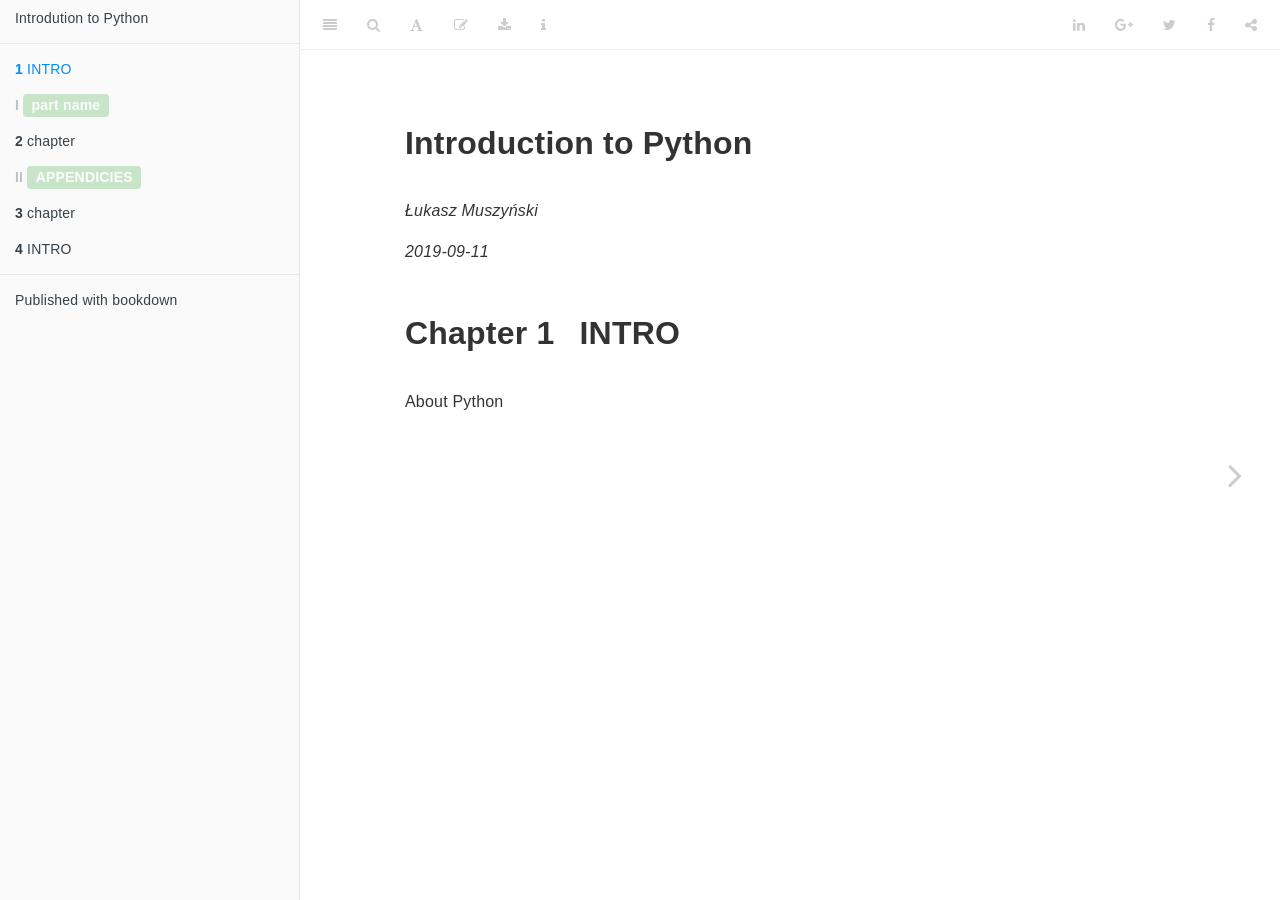
==== docs/index.html @ 128a9e72 "." ====
<!DOCTYPE html>
<html xmlns="http://www.w3.org/1999/xhtml" lang="" xml:lang="">
<head>

  <meta charset="utf-8" />
  <meta http-equiv="X-UA-Compatible" content="IE=edge" />
  <title>Introduction to Python</title>
  <meta name="description" content="Introduction to Python" />
  <meta name="generator" content="bookdown 0.11 and GitBook 2.6.7" />

  <meta property="og:title" content="Introduction to Python" />
  <meta property="og:type" content="book" />
  
  
  
  

  <meta name="twitter:card" content="summary" />
  <meta name="twitter:title" content="Introduction to Python" />
  
  
  

<meta name="author" content="Łukasz Muszyński" />


<meta name="date" content="2019-09-11" />

  <meta name="viewport" content="width=device-width, initial-scale=1" />
  <meta name="apple-mobile-web-app-capable" content="yes" />
  <meta name="apple-mobile-web-app-status-bar-style" content="black" />
  
  

<link rel="next" href="chapter.html">
<script src="libs/jquery-2.2.3/jquery.min.js"></script>
<link href="libs/gitbook-2.6.7/css/style.css" rel="stylesheet" />
<link href="libs/gitbook-2.6.7/css/plugin-table.css" rel="stylesheet" />
<link href="libs/gitbook-2.6.7/css/plugin-bookdown.css" rel="stylesheet" />
<link href="libs/gitbook-2.6.7/css/plugin-highlight.css" rel="stylesheet" />
<link href="libs/gitbook-2.6.7/css/plugin-search.css" rel="stylesheet" />
<link href="libs/gitbook-2.6.7/css/plugin-fontsettings.css" rel="stylesheet" />










<link rel="stylesheet" href="style.css" type="text/css" />
</head>

<body>



  <div class="book without-animation with-summary font-size-2 font-family-1" data-basepath=".">

    <div class="book-summary">
      <nav role="navigation">

<ul class="summary">
<li><a href="./">Introdution to Python</a></li>

<li class="divider"></li>
<li class="chapter" data-level="1" data-path="index.html"><a href="index.html"><i class="fa fa-check"></i><b>1</b> INTRO</a></li>
<li class="part"><span><b>I <lfg>part name</lfg></b></span></li>
<li class="chapter" data-level="2" data-path="chapter.html"><a href="chapter.html"><i class="fa fa-check"></i><b>2</b> chapter</a></li>
<li class="part"><span><b>II <lfg>APPENDICIES</lfg></b></span></li>
<li class="chapter" data-level="3" data-path="chapter-1.html"><a href="chapter-1.html"><i class="fa fa-check"></i><b>3</b> chapter</a></li>
<li class="chapter" data-level="4" data-path="intro-1.html"><a href="intro-1.html"><i class="fa fa-check"></i><b>4</b> INTRO</a></li>
<li class="divider"></li>
<li><a href="https://github.com/rstudio/bookdown" target="blank">Published with bookdown</a></li>

</ul>

      </nav>
    </div>

    <div class="book-body">
      <div class="body-inner">
        <div class="book-header" role="navigation">
          <h1>
            <i class="fa fa-circle-o-notch fa-spin"></i><a href="./">Introduction to Python</a>
          </h1>
        </div>

        <div class="page-wrapper" tabindex="-1" role="main">
          <div class="page-inner">

            <section class="normal" id="section-">
<div id="header">
<h1 class="title">Introduction to Python</h1>
<p class="author"><em>Łukasz Muszyński</em></p>
<p class="date"><em>2019-09-11</em></p>
</div>
<div id="intro" class="section level1">
<h1><span class="header-section-number">Chapter 1</span> INTRO</h1>
<p>About Python</p>

</div>



            </section>

          </div>
        </div>
      </div>

<a href="chapter.html" class="navigation navigation-next navigation-unique" aria-label="Next page"><i class="fa fa-angle-right"></i></a>
    </div>
  </div>
<script src="libs/gitbook-2.6.7/js/app.min.js"></script>
<script src="libs/gitbook-2.6.7/js/lunr.js"></script>
<script src="libs/gitbook-2.6.7/js/plugin-search.js"></script>
<script src="libs/gitbook-2.6.7/js/plugin-sharing.js"></script>
<script src="libs/gitbook-2.6.7/js/plugin-fontsettings.js"></script>
<script src="libs/gitbook-2.6.7/js/plugin-bookdown.js"></script>
<script src="libs/gitbook-2.6.7/js/jquery.highlight.js"></script>
<script>
gitbook.require(["gitbook"], function(gitbook) {
gitbook.start({
"sharing": {
"github": false,
"facebook": true,
"twitter": true,
"google": true,
"linkedin": true,
"weibo": false,
"instapaper": false,
"vk": false,
"all": ["facebook", "google", "twitter", "linkedin", "weibo", "instapaper"],
"instapper": false
},
"fontsettings": {
"theme": "white",
"family": "sans",
"size": 2
},
"edit": {
"link": "https://github.com/rstudio/bookdown-demo/edit/master/index.Rmd",
"text": "Edit"
},
"history": {
"link": null,
"text": null
},
"download": ["bookdown-Manual_R.pdf", "bookdown-Manual_R.epub"],
"toc": {
"collapse": "section",
"depth": 4
}
});
});
</script>

</body>

</html>
---- docs/libs/gitbook-2.6.7/css/style.css ----
/*! normalize.css v2.1.0 | MIT License | git.io/normalize */img,legend{border:0}*,.fa{-webkit-font-smoothing:antialiased}.fa-ul>li,sub,sup{position:relative}.book .book-body .page-wrapper .page-inner section.normal hr:after,.book-langs-index .inner .languages:after,.buttons:after,.dropdown-menu .buttons:after{clear:both}body,html{-ms-text-size-adjust:100%;-webkit-text-size-adjust:100%}article,aside,details,figcaption,figure,footer,header,hgroup,main,nav,section,summary{display:block}audio,canvas,video{display:inline-block}.hidden,[hidden]{display:none}audio:not([controls]){display:none;height:0}html{font-family:sans-serif}body,figure{margin:0}a:focus{outline:dotted thin}a:active,a:hover{outline:0}h1{font-size:2em;margin:.67em 0}abbr[title]{border-bottom:1px dotted}b,strong{font-weight:700}dfn{font-style:italic}hr{-moz-box-sizing:content-box;box-sizing:content-box;height:0}mark{background:#ff0;color:#000}code,kbd,pre,samp{font-family:monospace,serif;font-size:1em}pre{white-space:pre-wrap}q{quotes:"\201C" "\201D" "\2018" "\2019"}small{font-size:80%}sub,sup{font-size:75%;line-height:0;vertical-align:baseline}sup{top:-.5em}sub{bottom:-.25em}svg:not(:root){overflow:hidden}fieldset{border:1px solid silver;margin:0 2px;padding:.35em .625em .75em}legend{padding:0}button,input,select,textarea{font-family:inherit;font-size:100%;margin:0}button,input{line-height:normal}button,select{text-transform:none}button,html input[type=button],input[type=reset],input[type=submit]{-webkit-appearance:button;cursor:pointer}button[disabled],html input[disabled]{cursor:default}input[type=checkbox],input[type=radio]{box-sizing:border-box;padding:0}input[type=search]{-webkit-appearance:textfield;-moz-box-sizing:content-box;-webkit-box-sizing:content-box;box-sizing:content-box}input[type=search]::-webkit-search-cancel-button{margin-right:10px;}button::-moz-focus-inner,input::-moz-focus-inner{border:0;padding:0}textarea{overflow:auto;vertical-align:top}table{border-collapse:collapse;border-spacing:0}/*!
 * Preboot v2
 *
 * Open sourced under MIT license by @mdo.
 * Some variables and mixins from Bootstrap (Apache 2 license).
 */.link-inherit,.link-inherit:focus,.link-inherit:hover{color:inherit}.fa,.fa-stack{display:inline-block}/*!
 *  Font Awesome 4.1.0 by @davegandy - http://fontawesome.io - @fontawesome
 *  License - http://fontawesome.io/license (Font: SIL OFL 1.1, CSS: MIT License)
 */@font-face{font-family:FontAwesome;src:url(./fontawesome/fontawesome-webfont.ttf?v=4.1.0) format('truetype');font-weight:400;font-style:normal}.fa{font-family:FontAwesome;font-style:normal;font-weight:400;line-height:1;-moz-osx-font-smoothing:grayscale}.book .book-header,.book .book-summary{font-family:"Helvetica Neue",Helvetica,Arial,sans-serif}.fa-lg{font-size:1.33333333em;line-height:.75em;vertical-align:-15%}.fa-2x{font-size:2em}.fa-3x{font-size:3em}.fa-4x{font-size:4em}.fa-5x{font-size:5em}.fa-fw{width:1.28571429em;text-align:center}.fa-ul{padding-left:0;margin-left:2.14285714em;list-style-type:none}.fa-li{position:absolute;left:-2.14285714em;width:2.14285714em;top:.14285714em;text-align:center}.fa-li.fa-lg{left:-1.85714286em}.fa-border{padding:.2em .25em .15em;border:.08em solid #eee;border-radius:.1em}.pull-right{float:right}.pull-left{float:left}.fa.pull-left{margin-right:.3em}.fa.pull-right{margin-left:.3em}.fa-spin{-webkit-animation:spin 2s infinite linear;-moz-animation:spin 2s infinite linear;-o-animation:spin 2s infinite linear;animation:spin 2s infinite linear}@-moz-keyframes spin{0%{-moz-transform:rotate(0)}100%{-moz-transform:rotate(359deg)}}@-webkit-keyframes spin{0%{-webkit-transform:rotate(0)}100%{-webkit-transform:rotate(359deg)}}@-o-keyframes spin{0%{-o-transform:rotate(0)}100%{-o-transform:rotate(359deg)}}@keyframes spin{0%{-webkit-transform:rotate(0);transform:rotate(0)}100%{-webkit-transform:rotate(359deg);transform:rotate(359deg)}}.fa-rotate-90{filter:progid:DXImageTransform.Microsoft.BasicImage(rotation=1);-webkit-transform:rotate(90deg);-moz-transform:rotate(90deg);-ms-transform:rotate(90deg);-o-transform:rotate(90deg);transform:rotate(90deg)}.fa-rotate-180{filter:progid:DXImageTransform.Microsoft.BasicImage(rotation=2);-webkit-transform:rotate(180deg);-moz-transform:rotate(180deg);-ms-transform:rotate(180deg);-o-transform:rotate(180deg);transform:rotate(180deg)}.fa-rotate-270{filter:progid:DXImageTransform.Microsoft.BasicImage(rotation=3);-webkit-transform:rotate(270deg);-moz-transform:rotate(270deg);-ms-transform:rotate(270deg);-o-transform:rotate(270deg);transform:rotate(270deg)}.fa-flip-horizontal{filter:progid:DXImageTransform.Microsoft.BasicImage(rotation=0, mirror=1);-webkit-transform:scale(-1,1);-moz-transform:scale(-1,1);-ms-transform:scale(-1,1);-o-transform:scale(-1,1);transform:scale(-1,1)}.fa-flip-vertical{filter:progid:DXImageTransform.Microsoft.BasicImage(rotation=2, mirror=1);-webkit-transform:scale(1,-1);-moz-transform:scale(1,-1);-ms-transform:scale(1,-1);-o-transform:scale(1,-1);transform:scale(1,-1)}.fa-stack{position:relative;width:2em;height:2em;line-height:2em;vertical-align:middle}.fa-stack-1x,.fa-stack-2x{position:absolute;left:0;width:100%;text-align:center}.fa-stack-1x{line-height:inherit}.fa-stack-2x{font-size:2em}.fa-inverse{color:#fff}.fa-glass:before{content:"\f000"}.fa-music:before{content:"\f001"}.fa-search:before{content:"\f002"}.fa-envelope-o:before{content:"\f003"}.fa-heart:before{content:"\f004"}.fa-star:before{content:"\f005"}.fa-star-o:before{content:"\f006"}.fa-user:before{content:"\f007"}.fa-film:before{content:"\f008"}.fa-th-large:before{content:"\f009"}.fa-th:before{content:"\f00a"}.fa-th-list:before{content:"\f00b"}.fa-check:before{content:"\f00c"}.fa-times:before{content:"\f00d"}.fa-search-plus:before{content:"\f00e"}.fa-search-minus:before{content:"\f010"}.fa-power-off:before{content:"\f011"}.fa-signal:before{content:"\f012"}.fa-cog:before,.fa-gear:before{content:"\f013"}.fa-trash-o:before{content:"\f014"}.fa-home:before{content:"\f015"}.fa-file-o:before{content:"\f016"}.fa-clock-o:before{content:"\f017"}.fa-road:before{content:"\f018"}.fa-download:before{content:"\f019"}.fa-arrow-circle-o-down:before{content:"\f01a"}.fa-arrow-circle-o-up:before{content:"\f01b"}.fa-inbox:before{content:"\f01c"}.fa-play-circle-o:before{content:"\f01d"}.fa-repeat:before,.fa-rotate-right:before{content:"\f01e"}.fa-refresh:before{content:"\f021"}.fa-list-alt:before{content:"\f022"}.fa-lock:before{content:"\f023"}.fa-flag:before{content:"\f024"}.fa-headphones:before{content:"\f025"}.fa-volume-off:before{content:"\f026"}.fa-volume-down:before{content:"\f027"}.fa-volume-up:before{content:"\f028"}.fa-qrcode:before{content:"\f029"}.fa-barcode:before{content:"\f02a"}.fa-tag:before{content:"\f02b"}.fa-tags:before{content:"\f02c"}.fa-book:before{content:"\f02d"}.fa-bookmark:before{content:"\f02e"}.fa-print:before{content:"\f02f"}.fa-camera:before{content:"\f030"}.fa-font:before{content:"\f031"}.fa-bold:before{content:"\f032"}.fa-italic:before{content:"\f033"}.fa-text-height:before{content:"\f034"}.fa-text-width:before{content:"\f035"}.fa-align-left:before{content:"\f036"}.fa-align-center:before{content:"\f037"}.fa-align-right:before{content:"\f038"}.fa-align-justify:before{content:"\f039"}.fa-list:before{content:"\f03a"}.fa-dedent:before,.fa-outdent:before{content:"\f03b"}.fa-indent:before{content:"\f03c"}.fa-video-camera:before{content:"\f03d"}.fa-image:before,.fa-photo:before,.fa-picture-o:before{content:"\f03e"}.fa-pencil:before{content:"\f040"}.fa-map-marker:before{content:"\f041"}.fa-adjust:before{content:"\f042"}.fa-tint:before{content:"\f043"}.fa-edit:before,.fa-pencil-square-o:before{content:"\f044"}.fa-share-square-o:before{content:"\f045"}.fa-check-square-o:before{content:"\f046"}.fa-arrows:before{content:"\f047"}.fa-step-backward:before{content:"\f048"}.fa-fast-backward:before{content:"\f049"}.fa-backward:before{content:"\f04a"}.fa-play:before{content:"\f04b"}.fa-pause:before{content:"\f04c"}.fa-stop:before{content:"\f04d"}.fa-forward:before{content:"\f04e"}.fa-fast-forward:before{content:"\f050"}.fa-step-forward:before{content:"\f051"}.fa-eject:before{content:"\f052"}.fa-chevron-left:before{content:"\f053"}.fa-chevron-right:before{content:"\f054"}.fa-plus-circle:before{content:"\f055"}.fa-minus-circle:before{content:"\f056"}.fa-times-circle:before{content:"\f057"}.fa-check-circle:before{content:"\f058"}.fa-question-circle:before{content:"\f059"}.fa-info-circle:before{content:"\f05a"}.fa-crosshairs:before{content:"\f05b"}.fa-times-circle-o:before{content:"\f05c"}.fa-check-circle-o:before{content:"\f05d"}.fa-ban:before{content:"\f05e"}.fa-arrow-left:before{content:"\f060"}.fa-arrow-right:before{content:"\f061"}.fa-arrow-up:before{content:"\f062"}.fa-arrow-down:before{content:"\f063"}.fa-mail-forward:before,.fa-share:before{content:"\f064"}.fa-expand:before{content:"\f065"}.fa-compress:before{content:"\f066"}.fa-plus:before{content:"\f067"}.fa-minus:before{content:"\f068"}.fa-asterisk:before{content:"\f069"}.fa-exclamation-circle:before{content:"\f06a"}.fa-gift:before{content:"\f06b"}.fa-leaf:before{content:"\f06c"}.fa-fire:before{content:"\f06d"}.fa-eye:before{content:"\f06e"}.fa-eye-slash:before{content:"\f070"}.fa-exclamation-triangle:before,.fa-warning:before{content:"\f071"}.fa-plane:before{content:"\f072"}.fa-calendar:before{content:"\f073"}.fa-random:before{content:"\f074"}.fa-comment:before{content:"\f075"}.fa-magnet:before{content:"\f076"}.fa-chevron-up:before{content:"\f077"}.fa-chevron-down:before{content:"\f078"}.fa-retweet:before{content:"\f079"}.fa-shopping-cart:before{content:"\f07a"}.fa-folder:before{content:"\f07b"}.fa-folder-open:before{content:"\f07c"}.fa-arrows-v:before{content:"\f07d"}.fa-arrows-h:before{content:"\f07e"}.fa-bar-chart-o:before{content:"\f080"}.fa-twitter-square:before{content:"\f081"}.fa-facebook-square:before{content:"\f082"}.fa-camera-retro:before{content:"\f083"}.fa-key:before{content:"\f084"}.fa-cogs:before,.fa-gears:before{content:"\f085"}.fa-comments:before{content:"\f086"}.fa-thumbs-o-up:before{content:"\f087"}.fa-thumbs-o-down:before{content:"\f088"}.fa-star-half:before{content:"\f089"}.fa-heart-o:before{content:"\f08a"}.fa-sign-out:before{content:"\f08b"}.fa-linkedin-square:before{content:"\f08c"}.fa-thumb-tack:before{content:"\f08d"}.fa-external-link:before{content:"\f08e"}.fa-sign-in:before{content:"\f090"}.fa-trophy:before{content:"\f091"}.fa-github-square:before{content:"\f092"}.fa-upload:before{content:"\f093"}.fa-lemon-o:before{content:"\f094"}.fa-phone:before{content:"\f095"}.fa-square-o:before{content:"\f096"}.fa-bookmark-o:before{content:"\f097"}.fa-phone-square:before{content:"\f098"}.fa-twitter:before{content:"\f099"}.fa-facebook:before{content:"\f09a"}.fa-github:before{content:"\f09b"}.fa-unlock:before{content:"\f09c"}.fa-credit-card:before{content:"\f09d"}.fa-rss:before{content:"\f09e"}.fa-hdd-o:before{content:"\f0a0"}.fa-bullhorn:before{content:"\f0a1"}.fa-bell:before{content:"\f0f3"}.fa-certificate:before{content:"\f0a3"}.fa-hand-o-right:before{content:"\f0a4"}.fa-hand-o-left:before{content:"\f0a5"}.fa-hand-o-up:before{content:"\f0a6"}.fa-hand-o-down:before{content:"\f0a7"}.fa-arrow-circle-left:before{content:"\f0a8"}.fa-arrow-circle-right:before{content:"\f0a9"}.fa-arrow-circle-up:before{content:"\f0aa"}.fa-arrow-circle-down:before{content:"\f0ab"}.fa-globe:before{content:"\f0ac"}.fa-wrench:before{content:"\f0ad"}.fa-tasks:before{content:"\f0ae"}.fa-filter:before{content:"\f0b0"}.fa-briefcase:before{content:"\f0b1"}.fa-arrows-alt:before{content:"\f0b2"}.fa-group:before,.fa-users:before{content:"\f0c0"}.fa-chain:before,.fa-link:before{content:"\f0c1"}.fa-cloud:before{content:"\f0c2"}.fa-flask:before{content:"\f0c3"}.fa-cut:before,.fa-scissors:before{content:"\f0c4"}.fa-copy:before,.fa-files-o:before{content:"\f0c5"}.fa-paperclip:before{content:"\f0c6"}.fa-floppy-o:before,.fa-save:before{content:"\f0c7"}.fa-square:before{content:"\f0c8"}.fa-bars:before,.fa-navicon:before,.fa-reorder:before{content:"\f0c9"}.fa-list-ul:before{content:"\f0ca"}.fa-list-ol:before{content:"\f0cb"}.fa-strikethrough:before{content:"\f0cc"}.fa-underline:before{content:"\f0cd"}.fa-table:before{content:"\f0ce"}.fa-magic:before{content:"\f0d0"}.fa-truck:before{content:"\f0d1"}.fa-pinterest:before{content:"\f0d2"}.fa-pinterest-square:before{content:"\f0d3"}.fa-google-plus-square:before{content:"\f0d4"}.fa-google-plus:before{content:"\f0d5"}.fa-money:before{content:"\f0d6"}.fa-caret-down:before{content:"\f0d7"}.fa-caret-up:before{content:"\f0d8"}.fa-caret-left:before{content:"\f0d9"}.fa-caret-right:before{content:"\f0da"}.fa-columns:before{content:"\f0db"}.fa-sort:before,.fa-unsorted:before{content:"\f0dc"}.fa-sort-desc:before,.fa-sort-down:before{content:"\f0dd"}.fa-sort-asc:before,.fa-sort-up:before{content:"\f0de"}.fa-envelope:before{content:"\f0e0"}.fa-linkedin:before{content:"\f0e1"}.fa-rotate-left:before,.fa-undo:before{content:"\f0e2"}.fa-gavel:before,.fa-legal:before{content:"\f0e3"}.fa-dashboard:before,.fa-tachometer:before{content:"\f0e4"}.fa-comment-o:before{content:"\f0e5"}.fa-comments-o:before{content:"\f0e6"}.fa-bolt:before,.fa-flash:before{content:"\f0e7"}.fa-sitemap:before{content:"\f0e8"}.fa-umbrella:before{content:"\f0e9"}.fa-clipboard:before,.fa-paste:before{content:"\f0ea"}.fa-lightbulb-o:before{content:"\f0eb"}.fa-exchange:before{content:"\f0ec"}.fa-cloud-download:before{content:"\f0ed"}.fa-cloud-upload:before{content:"\f0ee"}.fa-user-md:before{content:"\f0f0"}.fa-stethoscope:before{content:"\f0f1"}.fa-suitcase:before{content:"\f0f2"}.fa-bell-o:before{content:"\f0a2"}.fa-coffee:before{content:"\f0f4"}.fa-cutlery:before{content:"\f0f5"}.fa-file-text-o:before{content:"\f0f6"}.fa-building-o:before{content:"\f0f7"}.fa-hospital-o:before{content:"\f0f8"}.fa-ambulance:before{content:"\f0f9"}.fa-medkit:before{content:"\f0fa"}.fa-fighter-jet:before{content:"\f0fb"}.fa-beer:before{content:"\f0fc"}.fa-h-square:before{content:"\f0fd"}.fa-plus-square:before{content:"\f0fe"}.fa-angle-double-left:before{content:"\f100"}.fa-angle-double-right:before{content:"\f101"}.fa-angle-double-up:before{content:"\f102"}.fa-angle-double-down:before{content:"\f103"}.fa-angle-left:before{content:"\f104"}.fa-angle-right:before{content:"\f105"}.fa-angle-up:before{content:"\f106"}.fa-angle-down:before{content:"\f107"}.fa-desktop:before{content:"\f108"}.fa-laptop:before{content:"\f109"}.fa-tablet:before{content:"\f10a"}.fa-mobile-phone:before,.fa-mobile:before{content:"\f10b"}.fa-circle-o:before{content:"\f10c"}.fa-quote-left:before{content:"\f10d"}.fa-quote-right:before{content:"\f10e"}.fa-spinner:before{content:"\f110"}.fa-circle:before{content:"\f111"}.fa-mail-reply:before,.fa-reply:before{content:"\f112"}.fa-github-alt:before{content:"\f113"}.fa-folder-o:before{content:"\f114"}.fa-folder-open-o:before{content:"\f115"}.fa-smile-o:before{content:"\f118"}.fa-frown-o:before{content:"\f119"}.fa-meh-o:before{content:"\f11a"}.fa-gamepad:before{content:"\f11b"}.fa-keyboard-o:before{content:"\f11c"}.fa-flag-o:before{content:"\f11d"}.fa-flag-checkered:before{content:"\f11e"}.fa-terminal:before{content:"\f120"}.fa-code:before{content:"\f121"}.fa-mail-reply-all:before,.fa-reply-all:before{content:"\f122"}.fa-star-half-empty:before,.fa-star-half-full:before,.fa-star-half-o:before{content:"\f123"}.fa-location-arrow:before{content:"\f124"}.fa-crop:before{content:"\f125"}.fa-code-fork:before{content:"\f126"}.fa-chain-broken:before,.fa-unlink:before{content:"\f127"}.fa-question:before{content:"\f128"}.fa-info:before{content:"\f129"}.fa-exclamation:before{content:"\f12a"}.fa-superscript:before{content:"\f12b"}.fa-subscript:before{content:"\f12c"}.fa-eraser:before{content:"\f12d"}.fa-puzzle-piece:before{content:"\f12e"}.fa-microphone:before{content:"\f130"}.fa-microphone-slash:before{content:"\f131"}.fa-shield:before{content:"\f132"}.fa-calendar-o:before{content:"\f133"}.fa-fire-extinguisher:before{content:"\f134"}.fa-rocket:before{content:"\f135"}.fa-maxcdn:before{content:"\f136"}.fa-chevron-circle-left:before{content:"\f137"}.fa-chevron-circle-right:before{content:"\f138"}.fa-chevron-circle-up:before{content:"\f139"}.fa-chevron-circle-down:before{content:"\f13a"}.fa-html5:before{content:"\f13b"}.fa-css3:before{content:"\f13c"}.fa-anchor:before{content:"\f13d"}.fa-unlock-alt:before{content:"\f13e"}.fa-bullseye:before{content:"\f140"}.fa-ellipsis-h:before{content:"\f141"}.fa-ellipsis-v:before{content:"\f142"}.fa-rss-square:before{content:"\f143"}.fa-play-circle:before{content:"\f144"}.fa-ticket:before{content:"\f145"}.fa-minus-square:before{content:"\f146"}.fa-minus-square-o:before{content:"\f147"}.fa-level-up:before{content:"\f148"}.fa-level-down:before{content:"\f149"}.fa-check-square:before{content:"\f14a"}.fa-pencil-square:before{content:"\f14b"}.fa-external-link-square:before{content:"\f14c"}.fa-share-square:before{content:"\f14d"}.fa-compass:before{content:"\f14e"}.fa-caret-square-o-down:before,.fa-toggle-down:before{content:"\f150"}.fa-caret-square-o-up:before,.fa-toggle-up:before{content:"\f151"}.fa-caret-square-o-right:before,.fa-toggle-right:before{content:"\f152"}.fa-eur:before,.fa-euro:before{content:"\f153"}.fa-gbp:before{content:"\f154"}.fa-dollar:before,.fa-usd:before{content:"\f155"}.fa-inr:before,.fa-rupee:before{content:"\f156"}.fa-cny:before,.fa-jpy:before,.fa-rmb:before,.fa-yen:before{content:"\f157"}.fa-rouble:before,.fa-rub:before,.fa-ruble:before{content:"\f158"}.fa-krw:before,.fa-won:before{content:"\f159"}.fa-bitcoin:before,.fa-btc:before{content:"\f15a"}.fa-file:before{content:"\f15b"}.fa-file-text:before{content:"\f15c"}.fa-sort-alpha-asc:before{content:"\f15d"}.fa-sort-alpha-desc:before{content:"\f15e"}.fa-sort-amount-asc:before{content:"\f160"}.fa-sort-amount-desc:before{content:"\f161"}.fa-sort-numeric-asc:before{content:"\f162"}.fa-sort-numeric-desc:before{content:"\f163"}.fa-thumbs-up:before{content:"\f164"}.fa-thumbs-down:before{content:"\f165"}.fa-youtube-square:before{content:"\f166"}.fa-youtube:before{content:"\f167"}.fa-xing:before{content:"\f168"}.fa-xing-square:before{content:"\f169"}.fa-youtube-play:before{content:"\f16a"}.fa-dropbox:before{content:"\f16b"}.fa-stack-overflow:before{content:"\f16c"}.fa-instagram:before{content:"\f16d"}.fa-flickr:before{content:"\f16e"}.fa-adn:before{content:"\f170"}.fa-bitbucket:before{content:"\f171"}.fa-bitbucket-square:before{content:"\f172"}.fa-tumblr:before{content:"\f173"}.fa-tumblr-square:before{content:"\f174"}.fa-long-arrow-down:before{content:"\f175"}.fa-long-arrow-up:before{content:"\f176"}.fa-long-arrow-left:before{content:"\f177"}.fa-long-arrow-right:before{content:"\f178"}.fa-apple:before{content:"\f179"}.fa-windows:before{content:"\f17a"}.fa-android:before{content:"\f17b"}.fa-linux:before{content:"\f17c"}.fa-dribbble:before{content:"\f17d"}.fa-skype:before{content:"\f17e"}.fa-foursquare:before{content:"\f180"}.fa-trello:before{content:"\f181"}.fa-female:before{content:"\f182"}.fa-male:before{content:"\f183"}.fa-gittip:before{content:"\f184"}.fa-sun-o:before{content:"\f185"}.fa-moon-o:before{content:"\f186"}.fa-archive:before{content:"\f187"}.fa-bug:before{content:"\f188"}.fa-vk:before{content:"\f189"}.fa-weibo:before{content:"\f18a"}.fa-renren:before{content:"\f18b"}.fa-pagelines:before{content:"\f18c"}.fa-stack-exchange:before{content:"\f18d"}.fa-arrow-circle-o-right:before{content:"\f18e"}.fa-arrow-circle-o-left:before{content:"\f190"}.fa-caret-square-o-left:before,.fa-toggle-left:before{content:"\f191"}.fa-dot-circle-o:before{content:"\f192"}.fa-wheelchair:before{content:"\f193"}.fa-vimeo-square:before{content:"\f194"}.fa-try:before,.fa-turkish-lira:before{content:"\f195"}.fa-plus-square-o:before{content:"\f196"}.fa-space-shuttle:before{content:"\f197"}.fa-slack:before{content:"\f198"}.fa-envelope-square:before{content:"\f199"}.fa-wordpress:before{content:"\f19a"}.fa-openid:before{content:"\f19b"}.fa-bank:before,.fa-institution:before,.fa-university:before{content:"\f19c"}.fa-graduation-cap:before,.fa-mortar-board:before{content:"\f19d"}.fa-yahoo:before{content:"\f19e"}.fa-google:before{content:"\f1a0"}.fa-reddit:before{content:"\f1a1"}.fa-reddit-square:before{content:"\f1a2"}.fa-stumbleupon-circle:before{content:"\f1a3"}.fa-stumbleupon:before{content:"\f1a4"}.fa-delicious:before{content:"\f1a5"}.fa-digg:before{content:"\f1a6"}.fa-pied-piper-square:before,.fa-pied-piper:before{content:"\f1a7"}.fa-pied-piper-alt:before{content:"\f1a8"}.fa-drupal:before{content:"\f1a9"}.fa-joomla:before{content:"\f1aa"}.fa-language:before{content:"\f1ab"}.fa-fax:before{content:"\f1ac"}.fa-building:before{content:"\f1ad"}.fa-child:before{content:"\f1ae"}.fa-paw:before{content:"\f1b0"}.fa-spoon:before{content:"\f1b1"}.fa-cube:before{content:"\f1b2"}.fa-cubes:before{content:"\f1b3"}.fa-behance:before{content:"\f1b4"}.fa-behance-square:before{content:"\f1b5"}.fa-steam:before{content:"\f1b6"}.fa-steam-square:before{content:"\f1b7"}.fa-recycle:before{content:"\f1b8"}.fa-automobile:before,.fa-car:before{content:"\f1b9"}.fa-cab:before,.fa-taxi:before{content:"\f1ba"}.fa-tree:before{content:"\f1bb"}.fa-spotify:before{content:"\f1bc"}.fa-deviantart:before{content:"\f1bd"}.fa-soundcloud:before{content:"\f1be"}.fa-database:before{content:"\f1c0"}.fa-file-pdf-o:before{content:"\f1c1"}.fa-file-word-o:before{content:"\f1c2"}.fa-file-excel-o:before{content:"\f1c3"}.fa-file-powerpoint-o:before{content:"\f1c4"}.fa-file-image-o:before,.fa-file-photo-o:before,.fa-file-picture-o:before{content:"\f1c5"}.fa-file-archive-o:before,.fa-file-zip-o:before{content:"\f1c6"}.fa-file-audio-o:before,.fa-file-sound-o:before{content:"\f1c7"}.fa-file-movie-o:before,.fa-file-video-o:before{content:"\f1c8"}.fa-file-code-o:before{content:"\f1c9"}.fa-vine:before{content:"\f1ca"}.fa-codepen:before{content:"\f1cb"}.fa-jsfiddle:before{content:"\f1cc"}.fa-life-bouy:before,.fa-life-ring:before,.fa-life-saver:before,.fa-support:before{content:"\f1cd"}.fa-circle-o-notch:before{content:"\f1ce"}.fa-ra:before,.fa-rebel:before{content:"\f1d0"}.fa-empire:before,.fa-ge:before{content:"\f1d1"}.fa-git-square:before{content:"\f1d2"}.fa-git:before{content:"\f1d3"}.fa-hacker-news:before{content:"\f1d4"}.fa-tencent-weibo:before{content:"\f1d5"}.fa-qq:before{content:"\f1d6"}.fa-wechat:before,.fa-weixin:before{content:"\f1d7"}.fa-paper-plane:before,.fa-send:before{content:"\f1d8"}.fa-paper-plane-o:before,.fa-send-o:before{content:"\f1d9"}.fa-history:before{content:"\f1da"}.fa-circle-thin:before{content:"\f1db"}.fa-header:before{content:"\f1dc"}.fa-paragraph:before{content:"\f1dd"}.fa-sliders:before{content:"\f1de"}.fa-share-alt:before{content:"\f1e0"}.fa-share-alt-square:before{content:"\f1e1"}.fa-bomb:before{content:"\f1e2"}.book-langs-index{width:100%;height:100%;padding:40px 0;margin:0;overflow:auto}@media (max-width:600px){.book-langs-index{padding:0}}.book-langs-index .inner{max-width:600px;width:100%;margin:0 auto;padding:30px;background:#fff;border-radius:3px}.book-langs-index .inner h3{margin:0}.book-langs-index .inner .languages{list-style:none;padding:20px 30px;margin-top:20px;border-top:1px solid #eee}.book-langs-index .inner .languages:after,.book-langs-index .inner .languages:before{content:" ";display:table;line-height:0}.book-langs-index .inner .languages li{width:50%;float:left;padding:10px 5px;font-size:16px}@media (max-width:600px){.book-langs-index .inner .languages li{width:100%;max-width:100%}}.book .book-header{overflow:visible;height:50px;padding:0 8px;z-index:2;font-size:.85em;color:#7e888b;background:0 0}.book .book-header .btn{display:block;height:50px;padding:0 15px;border-bottom:none;color:#ccc;text-transform:uppercase;line-height:50px;-webkit-box-shadow:none!important;box-shadow:none!important;position:relative;font-size:14px}.book .book-header .btn:hover{position:relative;text-decoration:none;color:#444;background:0 0}.book .book-header h1{margin:0;font-size:20px;font-weight:200;text-align:center;line-height:50px;opacity:0;padding-left:200px;padding-right:200px;-webkit-transition:opacity .2s ease;-moz-transition:opacity .2s ease;-o-transition:opacity .2s ease;transition:opacity .2s ease;overflow:hidden;text-overflow:ellipsis;white-space:nowrap}.book .book-header h1 a,.book .book-header h1 a:hover{color:inherit;text-decoration:none}@media (max-width:1000px){.book .book-header h1{display:none}}.book .book-header h1 i{display:none}.book .book-header:hover h1{opacity:1}.book.is-loading .book-header h1 i{display:inline-block}.book.is-loading .book-header h1 a{display:none}.dropdown{position:relative}.dropdown-menu{position:absolute;top:100%;left:0;z-index:100;display:none;float:left;min-width:160px;padding:0;margin:2px 0 0;list-style:none;font-size:14px;background-color:#fafafa;border:1px solid rgba(0,0,0,.07);border-radius:1px;-webkit-box-shadow:0 6px 12px rgba(0,0,0,.175);box-shadow:0 6px 12px rgba(0,0,0,.175);background-clip:padding-box}.dropdown-menu.open{display:block}.dropdown-menu.dropdown-left{left:auto;right:4%}.dropdown-menu.dropdown-left .dropdown-caret{right:14px;left:auto}.dropdown-menu .dropdown-caret{position:absolute;top:-8px;left:14px;width:18px;height:10px;float:left;overflow:hidden}.dropdown-menu .dropdown-caret .caret-inner,.dropdown-menu .dropdown-caret .caret-outer{display:inline-block;top:0;border-left:9px solid transparent;border-right:9px solid transparent;position:absolute}.dropdown-menu .dropdown-caret .caret-outer{border-bottom:9px solid rgba(0,0,0,.1);height:auto;left:0;width:auto;margin-left:-1px}.dropdown-menu .dropdown-caret .caret-inner{margin-top:-1px;top:1px;border-bottom:9px solid #fafafa}.dropdown-menu .buttons{border-bottom:1px solid rgba(0,0,0,.07)}.dropdown-menu .buttons:after,.dropdown-menu .buttons:before{content:" ";display:table;line-height:0}.dropdown-menu .buttons:last-child{border-bottom:none}.dropdown-menu .buttons .button{border:0;background-color:transparent;color:#a6a6a6;width:100%;text-align:center;float:left;line-height:1.42857143;padding:8px 4px}.alert,.dropdown-menu .buttons .button:hover{color:#444}.dropdown-menu .buttons .button:focus,.dropdown-menu .buttons .button:hover{outline:0}.dropdown-menu .buttons .button.size-2{width:50%}.dropdown-menu .buttons .button.size-3{width:33%}.alert{padding:15px;margin-bottom:20px;background:#eee;border-bottom:5px solid #ddd}.alert-success{background:#dff0d8;border-color:#d6e9c6;color:#3c763d}.alert-info{background:#d9edf7;border-color:#bce8f1;color:#31708f}.alert-danger{background:#f2dede;border-color:#ebccd1;color:#a94442}.alert-warning{background:#fcf8e3;border-color:#faebcc;color:#8a6d3b}.book .book-summary{position:absolute;top:0;left:-300px;bottom:0;z-index:1;width:300px;color:#364149;background:#fafafa;border-right:1px solid rgba(0,0,0,.07);-webkit-transition:left 250ms ease;-moz-transition:left 250ms ease;-o-transition:left 250ms ease;transition:left 250ms ease}.book .book-summary ul.summary{position:absolute;top:0;left:0;right:0;bottom:0;overflow-y:auto;list-style:none;margin:0;padding:0;-webkit-transition:top .5s ease;-moz-transition:top .5s ease;-o-transition:top .5s ease;transition:top .5s ease}.book .book-summary ul.summary li{list-style:none}.book .book-summary ul.summary li.divider{height:1px;margin:7px 0;overflow:hidden;background:rgba(0,0,0,.07)}.book .book-summary ul.summary li i.fa-check{display:none;position:absolute;right:9px;top:16px;font-size:9px;color:#3c3}.book .book-summary ul.summary li.done>a{color:#364149;font-weight:400}.book .book-summary ul.summary li.done>a i{display:inline}.book .book-summary ul.summary li a,.book .book-summary ul.summary li span{display:block;padding:10px 15px;border-bottom:none;color:#364149;background:0 0;text-overflow:ellipsis;overflow:hidden;white-space:nowrap;position:relative}.book .book-summary ul.summary li span{cursor:not-allowed;opacity:.3;filter:alpha(opacity=30)}.book .book-summary ul.summary li a:hover,.book .book-summary ul.summary li.active>a{color:#008cff;background:0 0;text-decoration:none}.book .book-summary ul.summary li ul{padding-left:20px}@media (max-width:600px){.book .book-summary{width:calc(100% - 60px);bottom:0;left:-100%}}.book.with-summary .book-summary{left:0}.book.without-animation .book-summary{-webkit-transition:none!important;-moz-transition:none!important;-o-transition:none!important;transition:none!important}.book{position:relative;width:100%;height:100%}.book .book-body,.book .book-body .body-inner{position:absolute;top:0;left:0;overflow-y:auto;bottom:0;right:0}.book .book-body{color:#000;background:#fff;-webkit-transition:left 250ms ease;-moz-transition:left 250ms ease;-o-transition:left 250ms ease;transition:left 250ms ease}.book .book-body .page-wrapper{position:relative;outline:0}.book .book-body .page-wrapper .page-inner{max-width:800px;margin:0 auto;padding:20px 0 40px}.book .book-body .page-wrapper .page-inner section{margin:0;padding:5px 15px;background:#fff;border-radius:2px;line-height:1.7;font-size:1.6rem}.book .book-body .page-wrapper .page-inner .btn-group .btn{border-radius:0;background:#eee;border:0}@media (max-width:1240px){.book .book-body{-webkit-transition:-webkit-transform 250ms ease;-moz-transition:-moz-transform 250ms ease;-o-transition:-o-transform 250ms ease;transition:transform 250ms ease;padding-bottom:20px}.book .book-body .body-inner{position:static;min-height:calc(100% - 50px)}}@media (min-width:600px){.book.with-summary .book-body{left:300px}}@media (max-width:600px){.book.with-summary{overflow:hidden}.book.with-summary .book-body{-webkit-transform:translate(calc(100% - 60px),0);-moz-transform:translate(calc(100% - 60px),0);-ms-transform:translate(calc(100% - 60px),0);-o-transform:translate(calc(100% - 60px),0);transform:translate(calc(100% - 60px),0)}}.book.without-animation .book-body{-webkit-transition:none!important;-moz-transition:none!important;-o-transition:none!important;transition:none!important}.buttons:after,.buttons:before{content:" ";display:table;line-height:0}.button{border:0;background:#eee;color:#666;width:100%;text-align:center;float:left;line-height:1.42857143;padding:8px 4px}.button:hover{color:#444}.button:focus,.button:hover{outline:0}.button.size-2{width:50%}.button.size-3{width:33%}.book .book-body .page-wrapper .page-inner section{display:none}.book .book-body .page-wrapper .page-inner section.normal{display:block;word-wrap:break-word;overflow:hidden;color:#333;line-height:1.7;text-size-adjust:100%;-ms-text-size-adjust:100%;-webkit-text-size-adjust:100%;-moz-text-size-adjust:100%}.book .book-body .page-wrapper .page-inner section.normal *{box-sizing:border-box;-webkit-box-sizing:border-box;}.book .book-body .page-wrapper .page-inner section.normal>:first-child{margin-top:0!important}.book .book-body .page-wrapper .page-inner section.normal>:last-child{margin-bottom:0!important}.book .book-body .page-wrapper .page-inner section.normal blockquote,.book .book-body .page-wrapper .page-inner section.normal code,.book .book-body .page-wrapper .page-inner section.normal figure,.book .book-body .page-wrapper .page-inner section.normal img,.book .book-body .page-wrapper .page-inner section.normal pre,.book .book-body .page-wrapper .page-inner section.normal table,.book .book-body .page-wrapper .page-inner section.normal tr{page-break-inside:avoid}.book .book-body .page-wrapper .page-inner section.normal h2,.book .book-body .page-wrapper .page-inner section.normal h3,.book .book-body .page-wrapper .page-inner section.normal h4,.book .book-body .page-wrapper .page-inner section.normal h5,.book .book-body .page-wrapper .page-inner section.normal p{orphans:3;widows:3}.book .book-body .page-wrapper .page-inner section.normal h1,.book .book-body .page-wrapper .page-inner section.normal h2,.book .book-body .page-wrapper .page-inner section.normal h3,.book .book-body .page-wrapper .page-inner section.normal h4,.book .book-body .page-wrapper .page-inner section.normal h5{page-break-after:avoid}.book .book-body .page-wrapper .page-inner section.normal b,.book .book-body .page-wrapper .page-inner section.normal strong{font-weight:700}.book .book-body .page-wrapper .page-inner section.normal em{font-style:italic}.book .book-body .page-wrapper .page-inner section.normal blockquote,.book .book-body .page-wrapper .page-inner section.normal dl,.book .book-body .page-wrapper .page-inner section.normal ol,.book .book-body .page-wrapper .page-inner section.normal p,.book .book-body .page-wrapper .page-inner section.normal table,.book .book-body .page-wrapper .page-inner section.normal ul{margin-top:0;margin-bottom:.85em}.book .book-body .page-wrapper .page-inner section.normal a{color:#4183c4;text-decoration:none;background:0 0}.book .book-body .page-wrapper .page-inner section.normal a:active,.book .book-body .page-wrapper .page-inner section.normal a:focus,.book .book-body .page-wrapper .page-inner section.normal a:hover{outline:0;text-decoration:underline}.book .book-body .page-wrapper .page-inner section.normal img{border:0;max-width:100%}.book .book-body .page-wrapper .page-inner section.normal hr{height:4px;padding:0;margin:1.7em 0;overflow:hidden;background-color:#e7e7e7;border:none}.book .book-body .page-wrapper .page-inner section.normal hr:after,.book .book-body .page-wrapper .page-inner section.normal hr:before{display:table;content:" "}.book .book-body .page-wrapper .page-inner section.normal h1,.book .book-body .page-wrapper .page-inner section.normal h2,.book .book-body .page-wrapper .page-inner section.normal h3,.book .book-body .page-wrapper .page-inner section.normal h4,.book .book-body .page-wrapper .page-inner section.normal h5,.book .book-body .page-wrapper .page-inner section.normal h6{margin-top:1.275em;margin-bottom:.85em;}.book .book-body .page-wrapper .page-inner section.normal h1{font-size:2em}.book .book-body .page-wrapper .page-inner section.normal h2{font-size:1.75em}.book .book-body .page-wrapper .page-inner section.normal h3{font-size:1.5em}.book .book-body .page-wrapper .page-inner section.normal h4{font-size:1.25em}.book .book-body .page-wrapper .page-inner section.normal h5{font-size:1em}.book .book-body .page-wrapper .page-inner section.normal h6{font-size:1em;color:#777}.book .book-body .page-wrapper .page-inner section.normal code,.book .book-body .page-wrapper .page-inner section.normal pre{font-family:Consolas,"Liberation Mono",Menlo,Courier,monospace;direction:ltr;border:none;color:inherit}.book .book-body .page-wrapper .page-inner section.normal pre{overflow:auto;word-wrap:normal;margin:0 0 1.275em;padding:.85em 1em;background:#f7f7f7}.book .book-body .page-wrapper .page-inner section.normal pre>code{display:inline;max-width:initial;padding:0;margin:0;overflow:initial;line-height:inherit;font-size:.85em;white-space:pre;background:0 0}.book .book-body .page-wrapper .page-inner section.normal pre>code:after,.book .book-body .page-wrapper .page-inner section.normal pre>code:before{content:normal}.book .book-body .page-wrapper .page-inner section.normal code{padding:.2em;margin:0;font-size:.85em;background-color:#f7f7f7}.book .book-body .page-wrapper .page-inner section.normal code:after,.book .book-body .page-wrapper .page-inner section.normal code:before{letter-spacing:-.2em;content:"\00a0"}.book .book-body .page-wrapper .page-inner section.normal ol,.book .book-body .page-wrapper .page-inner section.normal ul{padding:0 0 0 2em;margin:0 0 .85em}.book .book-body .page-wrapper .page-inner section.normal ol ol,.book .book-body .page-wrapper .page-inner section.normal ol ul,.book .book-body .page-wrapper .page-inner section.normal ul ol,.book .book-body .page-wrapper .page-inner section.normal ul ul{margin-top:0;margin-bottom:0}.book .book-body .page-wrapper .page-inner section.normal ol ol{list-style-type:lower-roman}.book .book-body .page-wrapper .page-inner section.normal blockquote{margin:0 0 .85em;padding:0 15px;opacity:0.75;border-left:4px solid #dcdcdc}.book .book-body .page-wrapper .page-inner section.normal blockquote:first-child{margin-top:0}.book .book-body .page-wrapper .page-inner section.normal blockquote:last-child{margin-bottom:0}.book .book-body .page-wrapper .page-inner section.normal dl{padding:0}.book .book-body .page-wrapper .page-inner section.normal dl dt{padding:0;margin-top:.85em;font-style:italic;font-weight:700}.book .book-body .page-wrapper .page-inner section.normal dl dd{padding:0 .85em;margin-bottom:.85em}.book .book-body .page-wrapper .page-inner section.normal dd{margin-left:0}.book .book-body .page-wrapper .page-inner section.normal .glossary-term{cursor:help;text-decoration:underline}.book .book-body .navigation{position:absolute;top:50px;bottom:0;margin:0;max-width:150px;min-width:90px;display:flex;justify-content:center;align-content:center;flex-direction:column;font-size:40px;color:#ccc;text-align:center;-webkit-transition:all 350ms ease;-moz-transition:all 350ms ease;-o-transition:all 350ms ease;transition:all 350ms ease}.book .book-body .navigation:hover{text-decoration:none;color:#444}.book .book-body .navigation.navigation-next{right:0}.book .book-body .navigation.navigation-prev{left:0}@media (max-width:1240px){.book .book-body .navigation{position:static;top:auto;max-width:50%;width:50%;display:inline-block;float:left}.book .book-body .navigation.navigation-unique{max-width:100%;width:100%}}.book .book-body .page-wrapper .page-inner section.glossary{margin-bottom:40px}.book .book-body .page-wrapper .page-inner section.glossary h2 a,.book .book-body .page-wrapper .page-inner section.glossary h2 a:hover{color:inherit;text-decoration:none}.book .book-body .page-wrapper .page-inner section.glossary .glossary-index{list-style:none;margin:0;padding:0}.book .book-body .page-wrapper .page-inner section.glossary .glossary-index li{display:inline;margin:0 8px;white-space:nowrap}*{-webkit-box-sizing:border-box;-moz-box-sizing:border-box;box-sizing:border-box;-webkit-overflow-scrolling:touch;-webkit-tap-highlight-color:transparent;-webkit-text-size-adjust:none;-webkit-touch-callout:none}a{text-decoration:none}body,html{height:100%}html{font-size:62.5%}body{text-rendering:optimizeLegibility;font-smoothing:antialiased;font-family:"Helvetica Neue",Helvetica,Arial,sans-serif;font-size:14px;letter-spacing:.2px;text-size-adjust:100%}
.book .book-summary ul.summary li a span {display:inline;padding:initial;overflow:visible;cursor:auto;opacity:1;}
---- docs/libs/gitbook-2.6.7/css/plugin-table.css ----
.book .book-body .page-wrapper .page-inner section.normal table{display:table;width:100%;border-collapse:collapse;border-spacing:0;overflow:auto}.book .book-body .page-wrapper .page-inner section.normal table td,.book .book-body .page-wrapper .page-inner section.normal table th{padding:6px 13px;border:1px solid #ddd}.book .book-body .page-wrapper .page-inner section.normal table tr{background-color:#fff;border-top:1px solid #ccc}.book .book-body .page-wrapper .page-inner section.normal table tr:nth-child(2n){background-color:#f8f8f8}.book .book-body .page-wrapper .page-inner section.normal table th{font-weight:700}
---- docs/libs/gitbook-2.6.7/css/plugin-bookdown.css ----
.book .book-header h1 {
  padding-left: 20px;
  padding-right: 20px;
}
.book .book-header.fixed {
  position: fixed;
  right: 0;
  top: 0;
  left: 0;
  border-bottom: 1px solid rgba(0,0,0,.07);
}
span.search-highlight {
  background-color: #ffff88;
}
@media (min-width: 600px) {
  .book.with-summary .book-header.fixed {
    left: 300px;
  }
}
@media (max-width: 1240px) {
  .book .book-body.fixed {
    top: 50px;
  }
  .book .book-body.fixed .body-inner {
    top: auto;
  }
}
@media (max-width: 600px) {
  .book.with-summary .book-header.fixed {
    left: calc(100% - 60px);
    min-width: 300px;
  }
  .book.with-summary .book-body {
    transform: none;
    left: calc(100% - 60px);
    min-width: 300px;
  }
  .book .book-body.fixed {
    top: 0;
  }
}

.book .book-body.fixed .body-inner {
  top: 50px;
}
.book .book-body .page-wrapper .page-inner section.normal sub, .book .book-body .page-wrapper .page-inner section.normal sup {
  font-size: 85%;
}

@media print {
  .book .book-summary, .book .book-body .book-header, .fa {
    display: none !important;
  }
  .book .book-body.fixed {
    left: 0px;
  }
  .book .book-body,.book .book-body .body-inner, .book.with-summary {
    overflow: visible !important;
  }
}
.kable_wrapper {
  border-spacing: 20px 0;
  border-collapse: separate;
  border: none;
  margin: auto;
}
.kable_wrapper > tbody > tr > td {
  vertical-align: top;
}
.book .book-body .page-wrapper .page-inner section.normal table tr.header {
  border-top-width: 2px;
}
.book .book-body .page-wrapper .page-inner section.normal table tr:last-child td {
  border-bottom-width: 2px;
}
.book .book-body .page-wrapper .page-inner section.normal table td, .book .book-body .page-wrapper .page-inner section.normal table th {
  border-left: none;
  border-right: none;
}
.book .book-body .page-wrapper .page-inner section.normal table.kable_wrapper > tbody > tr, .book .book-body .page-wrapper .page-inner section.normal table.kable_wrapper > tbody > tr > td {
  border-top: none;
}
.book .book-body .page-wrapper .page-inner section.normal table.kable_wrapper > tbody > tr:last-child > td {
    border-bottom: none;
}

div.theorem, div.lemma, div.corollary, div.proposition, div.conjecture {
  font-style: italic;
}
span.theorem, span.lemma, span.corollary, span.proposition, span.conjecture {
  font-style: normal;
}
div.proof:after {
  content: "\25a2";
  float: right;
}
.header-section-number {
  padding-right: .5em;
}
---- docs/libs/gitbook-2.6.7/css/plugin-highlight.css ----
.book .book-body .page-wrapper .page-inner section.normal pre,
.book .book-body .page-wrapper .page-inner section.normal code {
  /* http://jmblog.github.com/color-themes-for-google-code-highlightjs */
  /* Tomorrow Comment */
  /* Tomorrow Red */
  /* Tomorrow Orange */
  /* Tomorrow Yellow */
  /* Tomorrow Green */
  /* Tomorrow Aqua */
  /* Tomorrow Blue */
  /* Tomorrow Purple */
}
.book .book-body .page-wrapper .page-inner section.normal pre .hljs-comment,
.book .book-body .page-wrapper .page-inner section.normal code .hljs-comment,
.book .book-body .page-wrapper .page-inner section.normal pre .hljs-title,
.book .book-body .page-wrapper .page-inner section.normal code .hljs-title {
  color: #8e908c;
}
.book .book-body .page-wrapper .page-inner section.normal pre .hljs-variable,
.book .book-body .page-wrapper .page-inner section.normal code .hljs-variable,
.book .book-body .page-wrapper .page-inner section.normal pre .hljs-attribute,
.book .book-body .page-wrapper .page-inner section.normal code .hljs-attribute,
.book .book-body .page-wrapper .page-inner section.normal pre .hljs-tag,
.book .book-body .page-wrapper .page-inner section.normal code .hljs-tag,
.book .book-body .page-wrapper .page-inner section.normal pre .hljs-regexp,
.book .book-body .page-wrapper .page-inner section.normal code .hljs-regexp,
.book .book-body .page-wrapper .page-inner section.normal pre .ruby .hljs-constant,
.book .book-body .page-wrapper .page-inner section.normal code .ruby .hljs-constant,
.book .book-body .page-wrapper .page-inner section.normal pre .xml .hljs-tag .hljs-title,
.book .book-body .page-wrapper .page-inner section.normal code .xml .hljs-tag .hljs-title,
.book .book-body .page-wrapper .page-inner section.normal pre .xml .hljs-pi,
.book .book-body .page-wrapper .page-inner section.normal code .xml .hljs-pi,
.book .book-body .page-wrapper .page-inner section.normal pre .xml .hljs-doctype,
.book .book-body .page-wrapper .page-inner section.normal code .xml .hljs-doctype,
.book .book-body .page-wrapper .page-inner section.normal pre .html .hljs-doctype,
.book .book-body .page-wrapper .page-inner section.normal code .html .hljs-doctype,
.book .book-body .page-wrapper .page-inner section.normal pre .css .hljs-id,
.book .book-body .page-wrapper .page-inner section.normal code .css .hljs-id,
.book .book-body .page-wrapper .page-inner section.normal pre .css .hljs-class,
.book .book-body .page-wrapper .page-inner section.normal code .css .hljs-class,
.book .book-body .page-wrapper .page-inner section.normal pre .css .hljs-pseudo,
.book .book-body .page-wrapper .page-inner section.normal code .css .hljs-pseudo {
  color: #c82829;
}
.book .book-body .page-wrapper .page-inner section.normal pre .hljs-number,
.book .book-body .page-wrapper .page-inner section.normal code .hljs-number,
.book .book-body .page-wrapper .page-inner section.normal pre .hljs-preprocessor,
.book .book-body .page-wrapper .page-inner section.normal code .hljs-preprocessor,
.book .book-body .page-wrapper .page-inner section.normal pre .hljs-pragma,
.book .book-body .page-wrapper .page-inner section.normal code .hljs-pragma,
.book .book-body .page-wrapper .page-inner section.normal pre .hljs-built_in,
.book .book-body .page-wrapper .page-inner section.normal code .hljs-built_in,
.book .book-body .page-wrapper .page-inner section.normal pre .hljs-literal,
.book .book-body .page-wrapper .page-inner section.normal code .hljs-literal,
.book .book-body .page-wrapper .page-inner section.normal pre .hljs-params,
.book .book-body .page-wrapper .page-inner section.normal code .hljs-params,
.book .book-body .page-wrapper .page-inner section.normal pre .hljs-constant,
.book .book-body .page-wrapper .page-inner section.normal code .hljs-constant {
  color: #f5871f;
}
.book .book-body .page-wrapper .page-inner section.normal pre .ruby .hljs-class .hljs-title,
.book .book-body .page-wrapper .page-inner section.normal code .ruby .hljs-class .hljs-title,
.book .book-body .page-wrapper .page-inner section.normal pre .css .hljs-rules .hljs-attribute,
.book .book-body .page-wrapper .page-inner section.normal code .css .hljs-rules .hljs-attribute {
  color: #eab700;
}
.book .book-body .page-wrapper .page-inner section.normal pre .hljs-string,
.book .book-body .page-wrapper .page-inner section.normal code .hljs-string,
.book .book-body .page-wrapper .page-inner section.normal pre .hljs-value,
.book .book-body .page-wrapper .page-inner section.normal code .hljs-value,
.book .book-body .page-wrapper .page-inner section.normal pre .hljs-inheritance,
.book .book-body .page-wrapper .page-inner section.normal code .hljs-inheritance,
.book .book-body .page-wrapper .page-inner section.normal pre .hljs-header,
.book .book-body .page-wrapper .page-inner section.normal code .hljs-header,
.book .book-body .page-wrapper .page-inner section.normal pre .ruby .hljs-symbol,
.book .book-body .page-wrapper .page-inner section.normal code .ruby .hljs-symbol,
.book .book-body .page-wrapper .page-inner section.normal pre .xml .hljs-cdata,
.book .book-body .page-wrapper .page-inner section.normal code .xml .hljs-cdata {
  color: #718c00;
}
.book .book-body .page-wrapper .page-inner section.normal pre .css .hljs-hexcolor,
.book .book-body .page-wrapper .page-inner section.normal code .css .hljs-hexcolor {
  color: #3e999f;
}
.book .book-body .page-wrapper .page-inner section.normal pre .hljs-function,
.book .book-body .page-wrapper .page-inner section.normal code .hljs-function,
.book .book-body .page-wrapper .page-inner section.normal pre .python .hljs-decorator,
.book .book-body .page-wrapper .page-inner section.normal code .python .hljs-decorator,
.book .book-body .page-wrapper .page-inner section.normal pre .python .hljs-title,
.book .book-body .page-wrapper .page-inner section.normal code .python .hljs-title,
.book .book-body .page-wrapper .page-inner section.normal pre .ruby .hljs-function .hljs-title,
.book .book-body .page-wrapper .page-inner section.normal code .ruby .hljs-function .hljs-title,
.book .book-body .page-wrapper .page-inner section.normal pre .ruby .hljs-title .hljs-keyword,
.book .book-body .page-wrapper .page-inner section.normal code .ruby .hljs-title .hljs-keyword,
.book .book-body .page-wrapper .page-inner section.normal pre .perl .hljs-sub,
.book .book-body .page-wrapper .page-inner section.normal code .perl .hljs-sub,
.book .book-body .page-wrapper .page-inner section.normal pre .javascript .hljs-title,
.book .book-body .page-wrapper .page-inner section.normal code .javascript .hljs-title,
.book .book-body .page-wrapper .page-inner section.normal pre .coffeescript .hljs-title,
.book .book-body .page-wrapper .page-inner section.normal code .coffeescript .hljs-title {
  color: #4271ae;
}
.book .book-body .page-wrapper .page-inner section.normal pre .hljs-keyword,
.book .book-body .page-wrapper .page-inner section.normal code .hljs-keyword,
.book .book-body .page-wrapper .page-inner section.normal pre .javascript .hljs-function,
.book .book-body .page-wrapper .page-inner section.normal code .javascript .hljs-function {
  color: #8959a8;
}
.book .book-body .page-wrapper .page-inner section.normal pre .hljs,
.book .book-body .page-wrapper .page-inner section.normal code .hljs {
  display: block;
  background: white;
  color: #4d4d4c;
  padding: 0.5em;
}
.book .book-body .page-wrapper .page-inner section.normal pre .coffeescript .javascript,
.book .book-body .page-wrapper .page-inner section.normal code .coffeescript .javascript,
.book .book-body .page-wrapper .page-inner section.normal pre .javascript .xml,
.book .book-body .page-wrapper .page-inner section.normal code .javascript .xml,
.book .book-body .page-wrapper .page-inner section.normal pre .tex .hljs-formula,
.book .book-body .page-wrapper .page-inner section.normal code .tex .hljs-formula,
.book .book-body .page-wrapper .page-inner section.normal pre .xml .javascript,
.book .book-body .page-wrapper .page-inner section.normal code .xml .javascript,
.book .book-body .page-wrapper .page-inner section.normal pre .xml .vbscript,
.book .book-body .page-wrapper .page-inner section.normal code .xml .vbscript,
.book .book-body .page-wrapper .page-inner section.normal pre .xml .css,
.book .book-body .page-wrapper .page-inner section.normal code .xml .css,
.book .book-body .page-wrapper .page-inner section.normal pre .xml .hljs-cdata,
.book .book-body .page-wrapper .page-inner section.normal code .xml .hljs-cdata {
  opacity: 0.5;
}
.book.color-theme-1 .book-body .page-wrapper .page-inner section.normal pre,
.book.color-theme-1 .book-body .page-wrapper .page-inner section.normal code {
  /*

Orginal Style from ethanschoonover.com/solarized (c) Jeremy Hull <sourdrums@gmail.com>

*/
  /* Solarized Green */
  /* Solarized Cyan */
  /* Solarized Blue */
  /* Solarized Yellow */
  /* Solarized Orange */
  /* Solarized Red */
  /* Solarized Violet */
}
.book.color-theme-1 .book-body .page-wrapper .page-inner section.normal pre .hljs,
.book.color-theme-1 .book-body .page-wrapper .page-inner section.normal code .hljs {
  display: block;
  padding: 0.5em;
  background: #fdf6e3;
  color: #657b83;
}
.book.color-theme-1 .book-body .page-wrapper .page-inner section.normal pre .hljs-comment,
.book.color-theme-1 .book-body .page-wrapper .page-inner section.normal code .hljs-comment,
.book.color-theme-1 .book-body .page-wrapper .page-inner section.normal pre .hljs-template_comment,
.book.color-theme-1 .book-body .page-wrapper .page-inner section.normal code .hljs-template_comment,
.book.color-theme-1 .book-body .page-wrapper .page-inner section.normal pre .diff .hljs-header,
.book.color-theme-1 .book-body .page-wrapper .page-inner section.normal code .diff .hljs-header,
.book.color-theme-1 .book-body .page-wrapper .page-inner section.normal pre .hljs-doctype,
.book.color-theme-1 .book-body .page-wrapper .page-inner section.normal code .hljs-doctype,
.book.color-theme-1 .book-body .page-wrapper .page-inner section.normal pre .hljs-pi,
.book.color-theme-1 .book-body .page-wrapper .page-inner section.normal code .hljs-pi,
.book.color-theme-1 .book-body .page-wrapper .page-inner section.normal pre .lisp .hljs-string,
.book.color-theme-1 .book-body .page-wrapper .page-inner section.normal code .lisp .hljs-string,
.book.color-theme-1 .book-body .page-wrapper .page-inner section.normal pre .hljs-javadoc,
.book.color-theme-1 .book-body .page-wrapper .page-inner section.normal code .hljs-javadoc {
  color: #93a1a1;
}
.book.color-theme-1 .book-body .page-wrapper .page-inner section.normal pre .hljs-keyword,
.book.color-theme-1 .book-body .page-wrapper .page-inner section.normal code .hljs-keyword,
.book.color-theme-1 .book-body .page-wrapper .page-inner section.normal pre .hljs-winutils,
.book.color-theme-1 .book-body .page-wrapper .page-inner section.normal code .hljs-winutils,
.book.color-theme-1 .book-body .page-wrapper .page-inner section.normal pre .method,
.book.color-theme-1 .book-body .page-wrapper .page-inner section.normal code .method,
.book.color-theme-1 .book-body .page-wrapper .page-inner section.normal pre .hljs-addition,
.book.color-theme-1 .book-body .page-wrapper .page-inner section.normal code .hljs-addition,
.book.color-theme-1 .book-body .page-wrapper .page-inner section.normal pre .css .hljs-tag,
.book.color-theme-1 .book-body .page-wrapper .page-inner section.normal code .css .hljs-tag,
.book.color-theme-1 .book-body .page-wrapper .page-inner section.normal pre .hljs-request,
.book.color-theme-1 .book-body .page-wrapper .page-inner section.normal code .hljs-request,
.book.color-theme-1 .book-body .page-wrapper .page-inner section.normal pre .hljs-status,
.book.color-theme-1 .book-body .page-wrapper .page-inner section.normal code .hljs-status,
.book.color-theme-1 .book-body .page-wrapper .page-inner section.normal pre .nginx .hljs-title,
.book.color-theme-1 .book-body .page-wrapper .page-inner section.normal code .nginx .hljs-title {
  color: #859900;
}
.book.color-theme-1 .book-body .page-wrapper .page-inner section.normal pre .hljs-number,
.book.color-theme-1 .book-body .page-wrapper .page-inner section.normal code .hljs-number,
.book.color-theme-1 .book-body .page-wrapper .page-inner section.normal pre .hljs-command,
.book.color-theme-1 .book-body .page-wrapper .page-inner section.normal code .hljs-command,
.book.color-theme-1 .book-body .page-wrapper .page-inner section.normal pre .hljs-string,
.book.color-theme-1 .book-body .page-wrapper .page-inner section.normal code .hljs-string,
.book.color-theme-1 .book-body .page-wrapper .page-inner section.normal pre .hljs-tag .hljs-value,
.book.color-theme-1 .book-body .page-wrapper .page-inner section.normal code .hljs-tag .hljs-value,
.book.color-theme-1 .book-body .page-wrapper .page-inner section.normal pre .hljs-rules .hljs-value,
.book.color-theme-1 .book-body .page-wrapper .page-inner section.normal code .hljs-rules .hljs-value,
.book.color-theme-1 .book-body .page-wrapper .page-inner section.normal pre .hljs-phpdoc,
.book.color-theme-1 .book-body .page-wrapper .page-inner section.normal code .hljs-phpdoc,
.book.color-theme-1 .book-body .page-wrapper .page-inner section.normal pre .tex .hljs-formula,
.book.color-theme-1 .book-body .page-wrapper .page-inner section.normal code .tex .hljs-formula,
.book.color-theme-1 .book-body .page-wrapper .page-inner section.normal pre .hljs-regexp,
.book.color-theme-1 .book-body .page-wrapper .page-inner section.normal code .hljs-regexp,
.book.color-theme-1 .book-body .page-wrapper .page-inner section.normal pre .hljs-hexcolor,
.book.color-theme-1 .book-body .page-wrapper .page-inner section.normal code .hljs-hexcolor,
.book.color-theme-1 .book-body .page-wrapper .page-inner section.normal pre .hljs-link_url,
.book.color-theme-1 .book-body .page-wrapper .page-inner section.normal code .hljs-link_url {
  color: #2aa198;
}
.book.color-theme-1 .book-body .page-wrapper .page-inner section.normal pre .hljs-title,
.book.color-theme-1 .book-body .page-wrapper .page-inner section.normal code .hljs-title,
.book.color-theme-1 .book-body .page-wrapper .page-inner section.normal pre .hljs-localvars,
.book.color-theme-1 .book-body .page-wrapper .page-inner section.normal code .hljs-localvars,
.book.color-theme-1 .book-body .page-wrapper .page-inner section.normal pre .hljs-chunk,
.book.color-theme-1 .book-body .page-wrapper .page-inner section.normal code .hljs-chunk,
.book.color-theme-1 .book-body .page-wrapper .page-inner section.normal pre .hljs-decorator,
.book.color-theme-1 .book-body .page-wrapper .page-inner section.normal code .hljs-decorator,
.book.color-theme-1 .book-body .page-wrapper .page-inner section.normal pre .hljs-built_in,
.book.color-theme-1 .book-body .page-wrapper .page-inner section.normal code .hljs-built_in,
.book.color-theme-1 .book-body .page-wrapper .page-inner section.normal pre .hljs-identifier,
.book.color-theme-1 .book-body .page-wrapper .page-inner section.normal code .hljs-identifier,
.book.color-theme-1 .book-body .page-wrapper .page-inner section.normal pre .vhdl .hljs-literal,
.book.color-theme-1 .book-body .page-wrapper .page-inner section.normal code .vhdl .hljs-literal,
.book.color-theme-1 .book-body .page-wrapper .page-inner section.normal pre .hljs-id,
.book.color-theme-1 .book-body .page-wrapper .page-inner section.normal code .hljs-id,
.book.color-theme-1 .book-body .page-wrapper .page-inner section.normal pre .css .hljs-function,
.book.color-theme-1 .book-body .page-wrapper .page-inner section.normal code .css .hljs-function {
  color: #268bd2;
}
.book.color-theme-1 .book-body .page-wrapper .page-inner section.normal pre .hljs-attribute,
.book.color-theme-1 .book-body .page-wrapper .page-inner section.normal code .hljs-attribute,
.book.color-theme-1 .book-body .page-wrapper .page-inner section.normal pre .hljs-variable,
.book.color-theme-1 .book-body .page-wrapper .page-inner section.normal code .hljs-variable,
.book.color-theme-1 .book-body .page-wrapper .page-inner section.normal pre .lisp .hljs-body,
.book.color-theme-1 .book-body .page-wrapper .page-inner section.normal code .lisp .hljs-body,
.book.color-theme-1 .book-body .page-wrapper .page-inner section.normal pre .smalltalk .hljs-number,
.book.color-theme-1 .book-body .page-wrapper .page-inner section.normal code .smalltalk .hljs-number,
.book.color-theme-1 .book-body .page-wrapper .page-inner section.normal pre .hljs-constant,
.book.color-theme-1 .book-body .page-wrapper .page-inner section.normal code .hljs-constant,
.book.color-theme-1 .book-body .page-wrapper .page-inner section.normal pre .hljs-class .hljs-title,
.book.color-theme-1 .book-body .page-wrapper .page-inner section.normal code .hljs-class .hljs-title,
.book.color-theme-1 .book-body .page-wrapper .page-inner section.normal pre .hljs-parent,
.book.color-theme-1 .book-body .page-wrapper .page-inner section.normal code .hljs-parent,
.book.color-theme-1 .book-body .page-wrapper .page-inner section.normal pre .haskell .hljs-type,
.book.color-theme-1 .book-body .page-wrapper .page-inner section.normal code .haskell .hljs-type,
.book.color-theme-1 .book-body .page-wrapper .page-inner section.normal pre .hljs-link_reference,
.book.color-theme-1 .book-body .page-wrapper .page-inner section.normal code .hljs-link_reference {
  color: #b58900;
}
.book.color-theme-1 .book-body .page-wrapper .page-inner section.normal pre .hljs-preprocessor,
.book.color-theme-1 .book-body .page-wrapper .page-inner section.normal code .hljs-preprocessor,
.book.color-theme-1 .book-body .page-wrapper .page-inner section.normal pre .hljs-preprocessor .hljs-keyword,
.book.color-theme-1 .book-body .page-wrapper .page-inner section.normal code .hljs-preprocessor .hljs-keyword,
.book.color-theme-1 .book-body .page-wrapper .page-inner section.normal pre .hljs-pragma,
.book.color-theme-1 .book-body .page-wrapper .page-inner section.normal code .hljs-pragma,
.book.color-theme-1 .book-body .page-wrapper .page-inner section.normal pre .hljs-shebang,
.book.color-theme-1 .book-body .page-wrapper .page-inner section.normal code .hljs-shebang,
.book.color-theme-1 .book-body .page-wrapper .page-inner section.normal pre .hljs-symbol,
.book.color-theme-1 .book-body .page-wrapper .page-inner section.normal code .hljs-symbol,
.book.color-theme-1 .book-body .page-wrapper .page-inner section.normal pre .hljs-symbol .hljs-string,
.book.color-theme-1 .book-body .page-wrapper .page-inner section.normal code .hljs-symbol .hljs-string,
.book.color-theme-1 .book-body .page-wrapper .page-inner section.normal pre .diff .hljs-change,
.book.color-theme-1 .book-body .page-wrapper .page-inner section.normal code .diff .hljs-change,
.book.color-theme-1 .book-body .page-wrapper .page-inner section.normal pre .hljs-special,
.book.color-theme-1 .book-body .page-wrapper .page-inner section.normal code .hljs-special,
.book.color-theme-1 .book-body .page-wrapper .page-inner section.normal pre .hljs-attr_selector,
.book.color-theme-1 .book-body .page-wrapper .page-inner section.normal code .hljs-attr_selector,
.book.color-theme-1 .book-body .page-wrapper .page-inner section.normal pre .hljs-subst,
.book.color-theme-1 .book-body .page-wrapper .page-inner section.normal code .hljs-subst,
.book.color-theme-1 .book-body .page-wrapper .page-inner section.normal pre .hljs-cdata,
.book.color-theme-1 .book-body .page-wrapper .page-inner section.normal code .hljs-cdata,
.book.color-theme-1 .book-body .page-wrapper .page-inner section.normal pre .clojure .hljs-title,
.book.color-theme-1 .book-body .page-wrapper .page-inner section.normal code .clojure .hljs-title,
.book.color-theme-1 .book-body .page-wrapper .page-inner section.normal pre .css .hljs-pseudo,
.book.color-theme-1 .book-body .page-wrapper .page-inner section.normal code .css .hljs-pseudo,
.book.color-theme-1 .book-body .page-wrapper .page-inner section.normal pre .hljs-header,
.book.color-theme-1 .book-body .page-wrapper .page-inner section.normal code .hljs-header {
  color: #cb4b16;
}
.book.color-theme-1 .book-body .page-wrapper .page-inner section.normal pre .hljs-deletion,
.book.color-theme-1 .book-body .page-wrapper .page-inner section.normal code .hljs-deletion,
.book.color-theme-1 .book-body .page-wrapper .page-inner section.normal pre .hljs-important,
.book.color-theme-1 .book-body .page-wrapper .page-inner section.normal code .hljs-important {
  color: #dc322f;
}
.book.color-theme-1 .book-body .page-wrapper .page-inner section.normal pre .hljs-link_label,
.book.color-theme-1 .book-body .page-wrapper .page-inner section.normal code .hljs-link_label {
  color: #6c71c4;
}
.book.color-theme-1 .book-body .page-wrapper .page-inner section.normal pre .tex .hljs-formula,
.book.color-theme-1 .book-body .page-wrapper .page-inner section.normal code .tex .hljs-formula {
  background: #eee8d5;
}
.book.color-theme-2 .book-body .page-wrapper .page-inner section.normal pre,
.book.color-theme-2 .book-body .page-wrapper .page-inner section.normal code {
  /* Tomorrow Night Bright Theme */
  /* Original theme - https://github.com/chriskempson/tomorrow-theme */
  /* http://jmblog.github.com/color-themes-for-google-code-highlightjs */
  /* Tomorrow Comment */
  /* Tomorrow Red */
  /* Tomorrow Orange */
  /* Tomorrow Yellow */
  /* Tomorrow Green */
  /* Tomorrow Aqua */
  /* Tomorrow Blue */
  /* Tomorrow Purple */
}
.book.color-theme-2 .book-body .page-wrapper .page-inner section.normal pre .hljs-comment,
.book.color-theme-2 .book-body .page-wrapper .page-inner section.normal code .hljs-comment,
.book.color-theme-2 .book-body .page-wrapper .page-inner section.normal pre .hljs-title,
.book.color-theme-2 .book-body .page-wrapper .page-inner section.normal code .hljs-title {
  color: #969896;
}
.book.color-theme-2 .book-body .page-wrapper .page-inner section.normal pre .hljs-variable,
.book.color-theme-2 .book-body .page-wrapper .page-inner section.normal code .hljs-variable,
.book.color-theme-2 .book-body .page-wrapper .page-inner section.normal pre .hljs-attribute,
.book.color-theme-2 .book-body .page-wrapper .page-inner section.normal code .hljs-attribute,
.book.color-theme-2 .book-body .page-wrapper .page-inner section.normal pre .hljs-tag,
.book.color-theme-2 .book-body .page-wrapper .page-inner section.normal code .hljs-tag,
.book.color-theme-2 .book-body .page-wrapper .page-inner section.normal pre .hljs-regexp,
.book.color-theme-2 .book-body .page-wrapper .page-inner section.normal code .hljs-regexp,
.book.color-theme-2 .book-body .page-wrapper .page-inner section.normal pre .ruby .hljs-constant,
.book.color-theme-2 .book-body .page-wrapper .page-inner section.normal code .ruby .hljs-constant,
.book.color-theme-2 .book-body .page-wrapper .page-inner section.normal pre .xml .hljs-tag .hljs-title,
.book.color-theme-2 .book-body .page-wrapper .page-inner section.normal code .xml .hljs-tag .hljs-title,
.book.color-theme-2 .book-body .page-wrapper .page-inner section.normal pre .xml .hljs-pi,
.book.color-theme-2 .book-body .page-wrapper .page-inner section.normal code .xml .hljs-pi,
.book.color-theme-2 .book-body .page-wrapper .page-inner section.normal pre .xml .hljs-doctype,
.book.color-theme-2 .book-body .page-wrapper .page-inner section.normal code .xml .hljs-doctype,
.book.color-theme-2 .book-body .page-wrapper .page-inner section.normal pre .html .hljs-doctype,
.book.color-theme-2 .book-body .page-wrapper .page-inner section.normal code .html .hljs-doctype,
.book.color-theme-2 .book-body .page-wrapper .page-inner section.normal pre .css .hljs-id,
.book.color-theme-2 .book-body .page-wrapper .page-inner section.normal code .css .hljs-id,
.book.color-theme-2 .book-body .page-wrapper .page-inner section.normal pre .css .hljs-class,
.book.color-theme-2 .book-body .page-wrapper .page-inner section.normal code .css .hljs-class,
.book.color-theme-2 .book-body .page-wrapper .page-inner section.normal pre .css .hljs-pseudo,
.book.color-theme-2 .book-body .page-wrapper .page-inner section.normal code .css .hljs-pseudo {
  color: #d54e53;
}
.book.color-theme-2 .book-body .page-wrapper .page-inner section.normal pre .hljs-number,
.book.color-theme-2 .book-body .page-wrapper .page-inner section.normal code .hljs-number,
.book.color-theme-2 .book-body .page-wrapper .page-inner section.normal pre .hljs-preprocessor,
.book.color-theme-2 .book-body .page-wrapper .page-inner section.normal code .hljs-preprocessor,
.book.color-theme-2 .book-body .page-wrapper .page-inner section.normal pre .hljs-pragma,
.book.color-theme-2 .book-body .page-wrapper .page-inner section.normal code .hljs-pragma,
.book.color-theme-2 .book-body .page-wrapper .page-inner section.normal pre .hljs-built_in,
.book.color-theme-2 .book-body .page-wrapper .page-inner section.normal code .hljs-built_in,
.book.color-theme-2 .book-body .page-wrapper .page-inner section.normal pre .hljs-literal,
.book.color-theme-2 .book-body .page-wrapper .page-inner section.normal code .hljs-literal,
.book.color-theme-2 .book-body .page-wrapper .page-inner section.normal pre .hljs-params,
.book.color-theme-2 .book-body .page-wrapper .page-inner section.normal code .hljs-params,
.book.color-theme-2 .book-body .page-wrapper .page-inner section.normal pre .hljs-constant,
.book.color-theme-2 .book-body .page-wrapper .page-inner section.normal code .hljs-constant {
  color: #e78c45;
}
.book.color-theme-2 .book-body .page-wrapper .page-inner section.normal pre .ruby .hljs-class .hljs-title,
.book.color-theme-2 .book-body .page-wrapper .page-inner section.normal code .ruby .hljs-class .hljs-title,
.book.color-theme-2 .book-body .page-wrapper .page-inner section.normal pre .css .hljs-rules .hljs-attribute,
.book.color-theme-2 .book-body .page-wrapper .page-inner section.normal code .css .hljs-rules .hljs-attribute {
  color: #e7c547;
}
.book.color-theme-2 .book-body .page-wrapper .page-inner section.normal pre .hljs-string,
.book.color-theme-2 .book-body .page-wrapper .page-inner section.normal code .hljs-string,
.book.color-theme-2 .book-body .page-wrapper .page-inner section.normal pre .hljs-value,
.book.color-theme-2 .book-body .page-wrapper .page-inner section.normal code .hljs-value,
.book.color-theme-2 .book-body .page-wrapper .page-inner section.normal pre .hljs-inheritance,
.book.color-theme-2 .book-body .page-wrapper .page-inner section.normal code .hljs-inheritance,
.book.color-theme-2 .book-body .page-wrapper .page-inner section.normal pre .hljs-header,
.book.color-theme-2 .book-body .page-wrapper .page-inner section.normal code .hljs-header,
.book.color-theme-2 .book-body .page-wrapper .page-inner section.normal pre .ruby .hljs-symbol,
.book.color-theme-2 .book-body .page-wrapper .page-inner section.normal code .ruby .hljs-symbol,
.book.color-theme-2 .book-body .page-wrapper .page-inner section.normal pre .xml .hljs-cdata,
.book.color-theme-2 .book-body .page-wrapper .page-inner section.normal code .xml .hljs-cdata {
  color: #b9ca4a;
}
.book.color-theme-2 .book-body .page-wrapper .page-inner section.normal pre .css .hljs-hexcolor,
.book.color-theme-2 .book-body .page-wrapper .page-inner section.normal code .css .hljs-hexcolor {
  color: #70c0b1;
}
.book.color-theme-2 .book-body .page-wrapper .page-inner section.normal pre .hljs-function,
.book.color-theme-2 .book-body .page-wrapper .page-inner section.normal code .hljs-function,
.book.color-theme-2 .book-body .page-wrapper .page-inner section.normal pre .python .hljs-decorator,
.book.color-theme-2 .book-body .page-wrapper .page-inner section.normal code .python .hljs-decorator,
.book.color-theme-2 .book-body .page-wrapper .page-inner section.normal pre .python .hljs-title,
.book.color-theme-2 .book-body .page-wrapper .page-inner section.normal code .python .hljs-title,
.book.color-theme-2 .book-body .page-wrapper .page-inner section.normal pre .ruby .hljs-function .hljs-title,
.book.color-theme-2 .book-body .page-wrapper .page-inner section.normal code .ruby .hljs-function .hljs-title,
.book.color-theme-2 .book-body .page-wrapper .page-inner section.normal pre .ruby .hljs-title .hljs-keyword,
.book.color-theme-2 .book-body .page-wrapper .page-inner section.normal code .ruby .hljs-title .hljs-keyword,
.book.color-theme-2 .book-body .page-wrapper .page-inner section.normal pre .perl .hljs-sub,
.book.color-theme-2 .book-body .page-wrapper .page-inner section.normal code .perl .hljs-sub,
.book.color-theme-2 .book-body .page-wrapper .page-inner section.normal pre .javascript .hljs-title,
.book.color-theme-2 .book-body .page-wrapper .page-inner section.normal code .javascript .hljs-title,
.book.color-theme-2 .book-body .page-wrapper .page-inner section.normal pre .coffeescript .hljs-title,
.book.color-theme-2 .book-body .page-wrapper .page-inner section.normal code .coffeescript .hljs-title {
  color: #7aa6da;
}
.book.color-theme-2 .book-body .page-wrapper .page-inner section.normal pre .hljs-keyword,
.book.color-theme-2 .book-body .page-wrapper .page-inner section.normal code .hljs-keyword,
.book.color-theme-2 .book-body .page-wrapper .page-inner section.normal pre .javascript .hljs-function,
.book.color-theme-2 .book-body .page-wrapper .page-inner section.normal code .javascript .hljs-function {
  color: #c397d8;
}
.book.color-theme-2 .book-body .page-wrapper .page-inner section.normal pre .hljs,
.book.color-theme-2 .book-body .page-wrapper .page-inner section.normal code .hljs {
  display: block;
  background: black;
  color: #eaeaea;
  padding: 0.5em;
}
.book.color-theme-2 .book-body .page-wrapper .page-inner section.normal pre .coffeescript .javascript,
.book.color-theme-2 .book-body .page-wrapper .page-inner section.normal code .coffeescript .javascript,
.book.color-theme-2 .book-body .page-wrapper .page-inner section.normal pre .javascript .xml,
.book.color-theme-2 .book-body .page-wrapper .page-inner section.normal code .javascript .xml,
.book.color-theme-2 .book-body .page-wrapper .page-inner section.normal pre .tex .hljs-formula,
.book.color-theme-2 .book-body .page-wrapper .page-inner section.normal code .tex .hljs-formula,
.book.color-theme-2 .book-body .page-wrapper .page-inner section.normal pre .xml .javascript,
.book.color-theme-2 .book-body .page-wrapper .page-inner section.normal code .xml .javascript,
.book.color-theme-2 .book-body .page-wrapper .page-inner section.normal pre .xml .vbscript,
.book.color-theme-2 .book-body .page-wrapper .page-inner section.normal code .xml .vbscript,
.book.color-theme-2 .book-body .page-wrapper .page-inner section.normal pre .xml .css,
.book.color-theme-2 .book-body .page-wrapper .page-inner section.normal code .xml .css,
.book.color-theme-2 .book-body .page-wrapper .page-inner section.normal pre .xml .hljs-cdata,
.book.color-theme-2 .book-body .page-wrapper .page-inner section.normal code .xml .hljs-cdata {
  opacity: 0.5;
}
---- docs/libs/gitbook-2.6.7/css/plugin-search.css ----
.book .book-summary .book-search {
  padding: 6px;
  background: transparent;
  position: absolute;
  top: -50px;
  left: 0px;
  right: 0px;
  transition: top 0.5s ease;
}
.book .book-summary .book-search input,
.book .book-summary .book-search input:focus,
.book .book-summary .book-search input:hover {
  width: 100%;
  background: transparent;
  border: 1px solid #ccc;
  box-shadow: none;
  outline: none;
  line-height: 22px;
  padding: 7px 4px;
  color: inherit;
  box-sizing: border-box;
}
.book.with-search .book-summary .book-search {
  top: 0px;
}
.book.with-search .book-summary ul.summary {
  top: 50px;
}
.with-search .summary li[data-level] a[href*=".html#"] {
  display: none;
}
---- docs/libs/gitbook-2.6.7/css/plugin-fontsettings.css ----
/*
 * Theme 1
 */
.color-theme-1 .dropdown-menu {
  background-color: #111111;
  border-color: #7e888b;
}
.color-theme-1 .dropdown-menu .dropdown-caret .caret-inner {
  border-bottom: 9px solid #111111;
}
.color-theme-1 .dropdown-menu .buttons {
  border-color: #7e888b;
}
.color-theme-1 .dropdown-menu .button {
  color: #afa790;
}
.color-theme-1 .dropdown-menu .button:hover {
  color: #73553c;
}
/*
 * Theme 2
 */
.color-theme-2 .dropdown-menu {
  background-color: #2d3143;
  border-color: #272a3a;
}
.color-theme-2 .dropdown-menu .dropdown-caret .caret-inner {
  border-bottom: 9px solid #2d3143;
}
.color-theme-2 .dropdown-menu .buttons {
  border-color: #272a3a;
}
.color-theme-2 .dropdown-menu .button {
  color: #62677f;
}
.color-theme-2 .dropdown-menu .button:hover {
  color: #f4f4f5;
}
.book .book-header .font-settings .font-enlarge {
  line-height: 30px;
  font-size: 1.4em;
}
.book .book-header .font-settings .font-reduce {
  line-height: 30px;
  font-size: 1em;
}
.book.color-theme-1 .book-body {
  color: #704214;
  background: #f3eacb;
}
.book.color-theme-1 .book-body .page-wrapper .page-inner section {
  background: #f3eacb;
}
.book.color-theme-2 .book-body {
  color: #bdcadb;
  background: #1c1f2b;
}
.book.color-theme-2 .book-body .page-wrapper .page-inner section {
  background: #1c1f2b;
}
.book.font-size-0 .book-body .page-inner section {
  font-size: 1.2rem;
}
.book.font-size-1 .book-body .page-inner section {
  font-size: 1.4rem;
}
.book.font-size-2 .book-body .page-inner section {
  font-size: 1.6rem;
}
.book.font-size-3 .book-body .page-inner section {
  font-size: 2.2rem;
}
.book.font-size-4 .book-body .page-inner section {
  font-size: 4rem;
}
.book.font-family-0 {
  font-family: Georgia, serif;
}
.book.font-family-1 {
  font-family: "Helvetica Neue", Helvetica, Arial, sans-serif;
}
.book.color-theme-1 .book-body .page-wrapper .page-inner section.normal {
  color: #704214;
}
.book.color-theme-1 .book-body .page-wrapper .page-inner section.normal a {
  color: inherit;
}
.book.color-theme-1 .book-body .page-wrapper .page-inner section.normal h1,
.book.color-theme-1 .book-body .page-wrapper .page-inner section.normal h2,
.book.color-theme-1 .book-body .page-wrapper .page-inner section.normal h3,
.book.color-theme-1 .book-body .page-wrapper .page-inner section.normal h4,
.book.color-theme-1 .book-body .page-wrapper .page-inner section.normal h5,
.book.color-theme-1 .book-body .page-wrapper .page-inner section.normal h6 {
  color: inherit;
}
.book.color-theme-1 .book-body .page-wrapper .page-inner section.normal h1,
.book.color-theme-1 .book-body .page-wrapper .page-inner section.normal h2 {
  border-color: inherit;
}
.book.color-theme-1 .book-body .page-wrapper .page-inner section.normal h6 {
  color: inherit;
}
.book.color-theme-1 .book-body .page-wrapper .page-inner section.normal hr {
  background-color: inherit;
}
.book.color-theme-1 .book-body .page-wrapper .page-inner section.normal blockquote {
  border-color: #c4b29f;
  opacity: 0.9;
}
.book.color-theme-1 .book-body .page-wrapper .page-inner section.normal pre,
.book.color-theme-1 .book-body .page-wrapper .page-inner section.normal code {
  background: #fdf6e3;
  color: #657b83;
  border-color: #f8df9c;
}
.book.color-theme-1 .book-body .page-wrapper .page-inner section.normal .highlight {
  background-color: inherit;
}
.book.color-theme-1 .book-body .page-wrapper .page-inner section.normal table th,
.book.color-theme-1 .book-body .page-wrapper .page-inner section.normal table td {
  border-color: #f5d06c;
}
.book.color-theme-1 .book-body .page-wrapper .page-inner section.normal table tr {
  color: inherit;
  background-color: #fdf6e3;
  border-color: #444444;
}
.book.color-theme-1 .book-body .page-wrapper .page-inner section.normal table tr:nth-child(2n) {
  background-color: #fbeecb;
}
.book.color-theme-2 .book-body .page-wrapper .page-inner section.normal {
  color: #bdcadb;
}
.book.color-theme-2 .book-body .page-wrapper .page-inner section.normal a {
  color: #3eb1d0;
}
.book.color-theme-2 .book-body .page-wrapper .page-inner section.normal h1,
.book.color-theme-2 .book-body .page-wrapper .page-inner section.normal h2,
.book.color-theme-2 .book-body .page-wrapper .page-inner section.normal h3,
.book.color-theme-2 .book-body .page-wrapper .page-inner section.normal h4,
.book.color-theme-2 .book-body .page-wrapper .page-inner section.normal h5,
.book.color-theme-2 .book-body .page-wrapper .page-inner section.normal h6 {
  color: #fffffa;
}
.book.color-theme-2 .book-body .page-wrapper .page-inner section.normal h1,
.book.color-theme-2 .book-body .page-wrapper .page-inner section.normal h2 {
  border-color: #373b4e;
}
.book.color-theme-2 .book-body .page-wrapper .page-inner section.normal h6 {
  color: #373b4e;
}
.book.color-theme-2 .book-body .page-wrapper .page-inner section.normal hr {
  background-color: #373b4e;
}
.book.color-theme-2 .book-body .page-wrapper .page-inner section.normal blockquote {
  border-color: #373b4e;
}
.book.color-theme-2 .book-body .page-wrapper .page-inner section.normal pre,
.book.color-theme-2 .book-body .page-wrapper .page-inner section.normal code {
  color: #9dbed8;
  background: #2d3143;
  border-color: #2d3143;
}
.book.color-theme-2 .book-body .page-wrapper .page-inner section.normal .highlight {
  background-color: #282a39;
}
.book.color-theme-2 .book-body .page-wrapper .page-inner section.normal table th,
.book.color-theme-2 .book-body .page-wrapper .page-inner section.normal table td {
  border-color: #3b3f54;
}
.book.color-theme-2 .book-body .page-wrapper .page-inner section.normal table tr {
  color: #b6c2d2;
  background-color: #2d3143;
  border-color: #3b3f54;
}
.book.color-theme-2 .book-body .page-wrapper .page-inner section.normal table tr:nth-child(2n) {
  background-color: #35394b;
}
.book.color-theme-1 .book-header {
  color: #afa790;
  background: transparent;
}
.book.color-theme-1 .book-header .btn {
  color: #afa790;
}
.book.color-theme-1 .book-header .btn:hover {
  color: #73553c;
  background: none;
}
.book.color-theme-1 .book-header h1 {
  color: #704214;
}
.book.color-theme-2 .book-header {
  color: #7e888b;
  background: transparent;
}
.book.color-theme-2 .book-header .btn {
  color: #3b3f54;
}
.book.color-theme-2 .book-header .btn:hover {
  color: #fffff5;
  background: none;
}
.book.color-theme-2 .book-header h1 {
  color: #bdcadb;
}
.book.color-theme-1 .book-body .navigation {
  color: #afa790;
}
.book.color-theme-1 .book-body .navigation:hover {
  color: #73553c;
}
.book.color-theme-2 .book-body .navigation {
  color: #383f52;
}
.book.color-theme-2 .book-body .navigation:hover {
  color: #fffff5;
}
/*
 * Theme 1
 */
.book.color-theme-1 .book-summary {
  color: #afa790;
  background: #111111;
  border-right: 1px solid rgba(0, 0, 0, 0.07);
}
.book.color-theme-1 .book-summary .book-search {
  background: transparent;
}
.book.color-theme-1 .book-summary .book-search input,
.book.color-theme-1 .book-summary .book-search input:focus {
  border: 1px solid transparent;
}
.book.color-theme-1 .book-summary ul.summary li.divider {
  background: #7e888b;
  box-shadow: none;
}
.book.color-theme-1 .book-summary ul.summary li i.fa-check {
  color: #33cc33;
}
.book.color-theme-1 .book-summary ul.summary li.done > a {
  color: #877f6a;
}
.book.color-theme-1 .book-summary ul.summary li a,
.book.color-theme-1 .book-summary ul.summary li span {
  color: #877f6a;
  background: transparent;
  font-weight: normal;
}
.book.color-theme-1 .book-summary ul.summary li.active > a,
.book.color-theme-1 .book-summary ul.summary li a:hover {
  color: #704214;
  background: transparent;
  font-weight: normal;
}
/*
 * Theme 2
 */
.book.color-theme-2 .book-summary {
  color: #bcc1d2;
  background: #2d3143;
  border-right: none;
}
.book.color-theme-2 .book-summary .book-search {
  background: transparent;
}
.book.color-theme-2 .book-summary .book-search input,
.book.color-theme-2 .book-summary .book-search input:focus {
  border: 1px solid transparent;
}
.book.color-theme-2 .book-summary ul.summary li.divider {
  background: #272a3a;
  box-shadow: none;
}
.book.color-theme-2 .book-summary ul.summary li i.fa-check {
  color: #33cc33;
}
.book.color-theme-2 .book-summary ul.summary li.done > a {
  color: #62687f;
}
.book.color-theme-2 .book-summary ul.summary li a,
.book.color-theme-2 .book-summary ul.summary li span {
  color: #c1c6d7;
  background: transparent;
  font-weight: 600;
}
.book.color-theme-2 .book-summary ul.summary li.active > a,
.book.color-theme-2 .book-summary ul.summary li a:hover {
  color: #f4f4f5;
  background: #252737;
  font-weight: 600;
}
---- docs/style.css ----
p.caption {
  color: #777;
  margin-top: 10px;
}
p code {
  white-space: inherit;
}
pre {
  word-break: normal;
  word-wrap: normal;
}
pre code {
  white-space: inherit;
}



.Sred, .Sblue, .Sgreen, .Sblack, .Sright {
display: block;
float: left;
width: 260px;
border: 1px solid #000;
margin: 2px;
padding: 3px;
}



/*red-danger*/
lfr{
  display: inline;
  padding: .2em .6em .3em;
  font-size: 100%;
  font-weight: bold;
  line-height: 1;
  color: #fff;
    text-align: center;
  white-space: nowrap;
  vertical-align: baseline;
  border-radius: .25em;
  background-color: rgb(255,0,0); 
}


/*dark blue - primary*/
lfb{
  display: inline;
  padding: .2em .6em .3em;
  font-size: 100%;
  font-weight: bold;
  line-height: 1;
  color: #fff;
    text-align: center;
  white-space: nowrap;
  vertical-align: baseline;
  border-radius: .25em;
  background-color: #428bca;
}


/*green*/
lfg{
  display: inline;
  padding: .2em .6em .3em;
  font-size: 100%;
  font-weight: bold;
  line-height: 1;
  color: #fff;
    text-align: center;
  white-space: nowrap;
  vertical-align: baseline;
  border-radius: .25em;
  background-color: #5cb85c;
}



/*sea blue - information*/
lfsb{
  display: inline;
  padding: .2em .6em .3em;
  font-size: 100%;
  font-weight: bold;
  line-height: 1;
  color: #fff;
    text-align: center;
  white-space: nowrap;
  vertical-align: baseline;
  border-radius: .25em;
  background-color: #5bc0de;
}





/*podzial strony na kolumny z flow*/
  
div.dwa {
    -webkit-column-count: 2; /* Chrome, Safari, Opera */
      -moz-column-count: 2; /* Firefox */
      column-count: 2;
  } 

div.trzy {
  -webkit-column-count: 3; /* Chrome, Safari, Opera */
    -moz-column-count: 3; /* Firefox */
    column-count: 3;
} 


.btn-primary {
background: rgb(234,244,255) !important;
border-radius:0px !important;
margin-left: 23px;
margin-right: 23px;
color: black !important;
/*font-size:10px !important;*/
text-shadow: none !important;
border-color:rgb(234,244,255) !important;
box-shadow: none;
padding-left: 10px;
padding-right:10px;
}

.btn-success {
background: rgb(228,240,225) !important;
border-radius:0px !important;
margin-left: 23px !important;
margin-right: 23px;
color: black !important;
/*font-size:10px !important;*/
text-shadow: none !important;
border-color: rgb(228,240,225) !important;
box-shadow: none;
padding-left: 10px;
padding-right:10px;
}

.btn-info {
background: rgb(214,254,245) !important;
border-radius:0px !important;
margin-left: 23px !important;
margin-right: 23px;
color: black !important;
/*font-size:10px !important;*/
text-shadow: none !important;
border-color: rgb(214,254,245) !important;
box-shadow: none;
padding-left: 10px;
padding-right:10px;
}


.btn-danger {
background: rgb(255,221,221) !important;
border-radius:0px !important;
margin-left: 23px !important;
margin-right: 23px;
color: black !important;
/*font-size:10px !important;*/
text-shadow: none !important;
border-color: rgb(255,221,221) !important;
box-shadow: none;
padding-left: 10px;
padding-right:10px;
}


.btn-warning {
background: rgb(255,255,174) !important;
border-radius:2px !important;
margin-left: 23px !important;
margin-right: 23px;
color: black !important;
/*font-size:10px !important;*/
text-shadow: none !important;
border-color: rgb(255,255,174) !important;
box-shadow: none;
padding-left: 10px;
padding-right:10px;
}
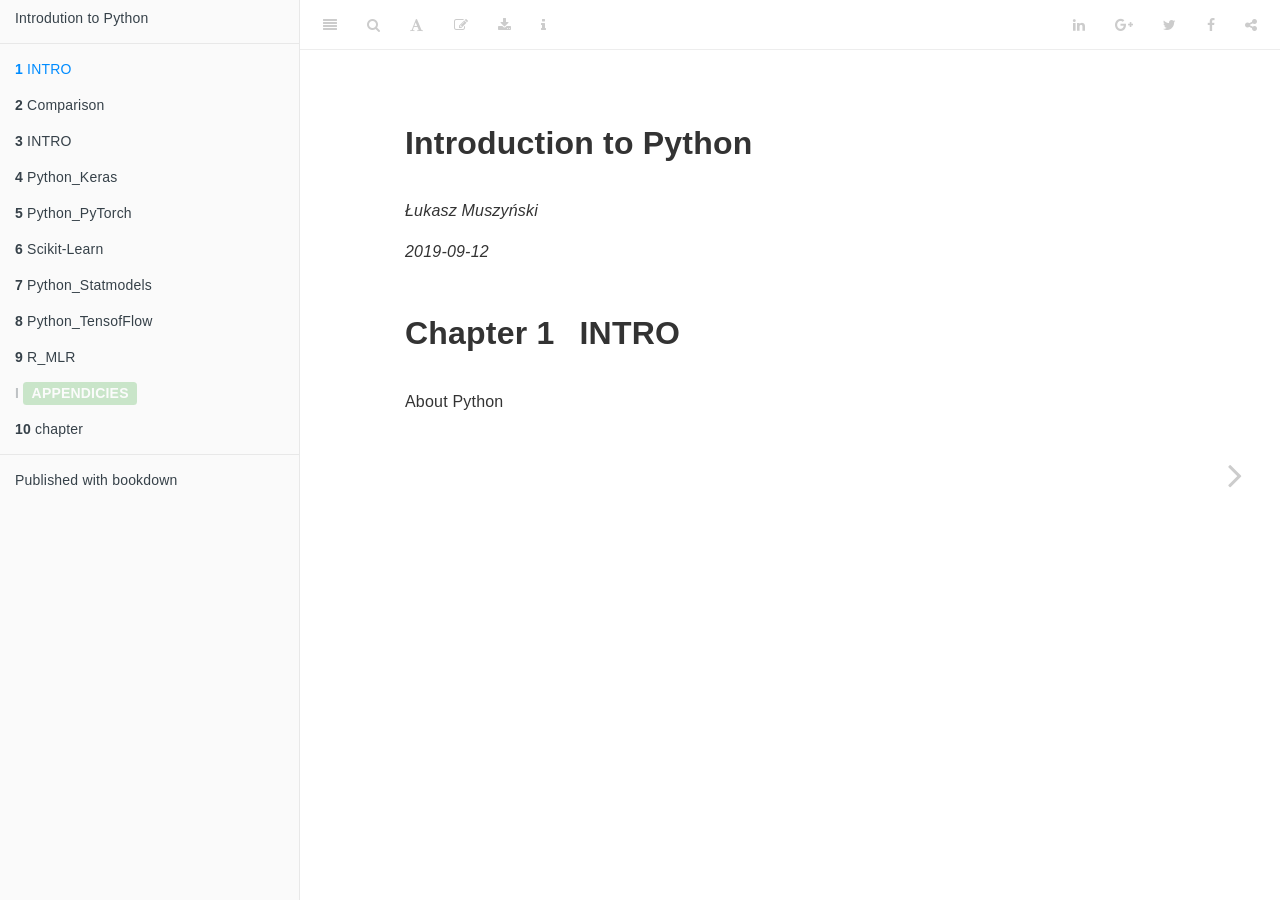
==== commit 890cc884: "." ====
--- a/docs/index.html
+++ b/docs/index.html
@@ -24,7 +24,7 @@
 <meta name="author" content="Łukasz Muszyński" />
 
 
-<meta name="date" content="2019-09-11" />
+<meta name="date" content="2019-09-12" />
 
   <meta name="viewport" content="width=device-width, initial-scale=1" />
   <meta name="apple-mobile-web-app-capable" content="yes" />
@@ -32,7 +32,7 @@
   
   
 
-<link rel="next" href="chapter.html">
+<link rel="next" href="comparison.html">
 <script src="libs/jquery-2.2.3/jquery.min.js"></script>
 <link href="libs/gitbook-2.6.7/css/style.css" rel="stylesheet" />
 <link href="libs/gitbook-2.6.7/css/plugin-table.css" rel="stylesheet" />
@@ -67,11 +67,16 @@
 
 <li class="divider"></li>
 <li class="chapter" data-level="1" data-path="index.html"><a href="index.html"><i class="fa fa-check"></i><b>1</b> INTRO</a></li>
-<li class="part"><span><b>I <lfg>part name</lfg></b></span></li>
-<li class="chapter" data-level="2" data-path="chapter.html"><a href="chapter.html"><i class="fa fa-check"></i><b>2</b> chapter</a></li>
-<li class="part"><span><b>II <lfg>APPENDICIES</lfg></b></span></li>
-<li class="chapter" data-level="3" data-path="chapter-1.html"><a href="chapter-1.html"><i class="fa fa-check"></i><b>3</b> chapter</a></li>
-<li class="chapter" data-level="4" data-path="intro-1.html"><a href="intro-1.html"><i class="fa fa-check"></i><b>4</b> INTRO</a></li>
+<li class="chapter" data-level="2" data-path="comparison.html"><a href="comparison.html"><i class="fa fa-check"></i><b>2</b> Comparison</a></li>
+<li class="chapter" data-level="3" data-path="intro-1.html"><a href="intro-1.html"><i class="fa fa-check"></i><b>3</b> INTRO</a></li>
+<li class="chapter" data-level="4" data-path="python-keras.html"><a href="python-keras.html"><i class="fa fa-check"></i><b>4</b> Python_Keras</a></li>
+<li class="chapter" data-level="5" data-path="python-pytorch.html"><a href="python-pytorch.html"><i class="fa fa-check"></i><b>5</b> Python_PyTorch</a></li>
+<li class="chapter" data-level="6" data-path="scikit-learn.html"><a href="scikit-learn.html"><i class="fa fa-check"></i><b>6</b> Scikit-Learn</a></li>
+<li class="chapter" data-level="7" data-path="python-statmodels.html"><a href="python-statmodels.html"><i class="fa fa-check"></i><b>7</b> Python_Statmodels</a></li>
+<li class="chapter" data-level="8" data-path="python-tensofflow.html"><a href="python-tensofflow.html"><i class="fa fa-check"></i><b>8</b> Python_TensofFlow</a></li>
+<li class="chapter" data-level="9" data-path="r-mlr.html"><a href="r-mlr.html"><i class="fa fa-check"></i><b>9</b> R_MLR</a></li>
+<li class="part"><span><b>I <lfg>APPENDICIES</lfg></b></span></li>
+<li class="chapter" data-level="10" data-path="chapter.html"><a href="chapter.html"><i class="fa fa-check"></i><b>10</b> chapter</a></li>
 <li class="divider"></li>
 <li><a href="https://github.com/rstudio/bookdown" target="blank">Published with bookdown</a></li>
 
@@ -95,23 +100,20 @@
 <div id="header">
 <h1 class="title">Introduction to Python</h1>
 <p class="author"><em>Łukasz Muszyński</em></p>
-<p class="date"><em>2019-09-11</em></p>
+<p class="date"><em>2019-09-12</em></p>
 </div>
 <div id="intro" class="section level1">
 <h1><span class="header-section-number">Chapter 1</span> INTRO</h1>
 <p>About Python</p>
 
 </div>
-
-
-
             </section>
 
           </div>
         </div>
       </div>
 
-<a href="chapter.html" class="navigation navigation-next navigation-unique" aria-label="Next page"><i class="fa fa-angle-right"></i></a>
+<a href="comparison.html" class="navigation navigation-next navigation-unique" aria-label="Next page"><i class="fa fa-angle-right"></i></a>
     </div>
   </div>
 <script src="libs/gitbook-2.6.7/js/app.min.js"></script>
